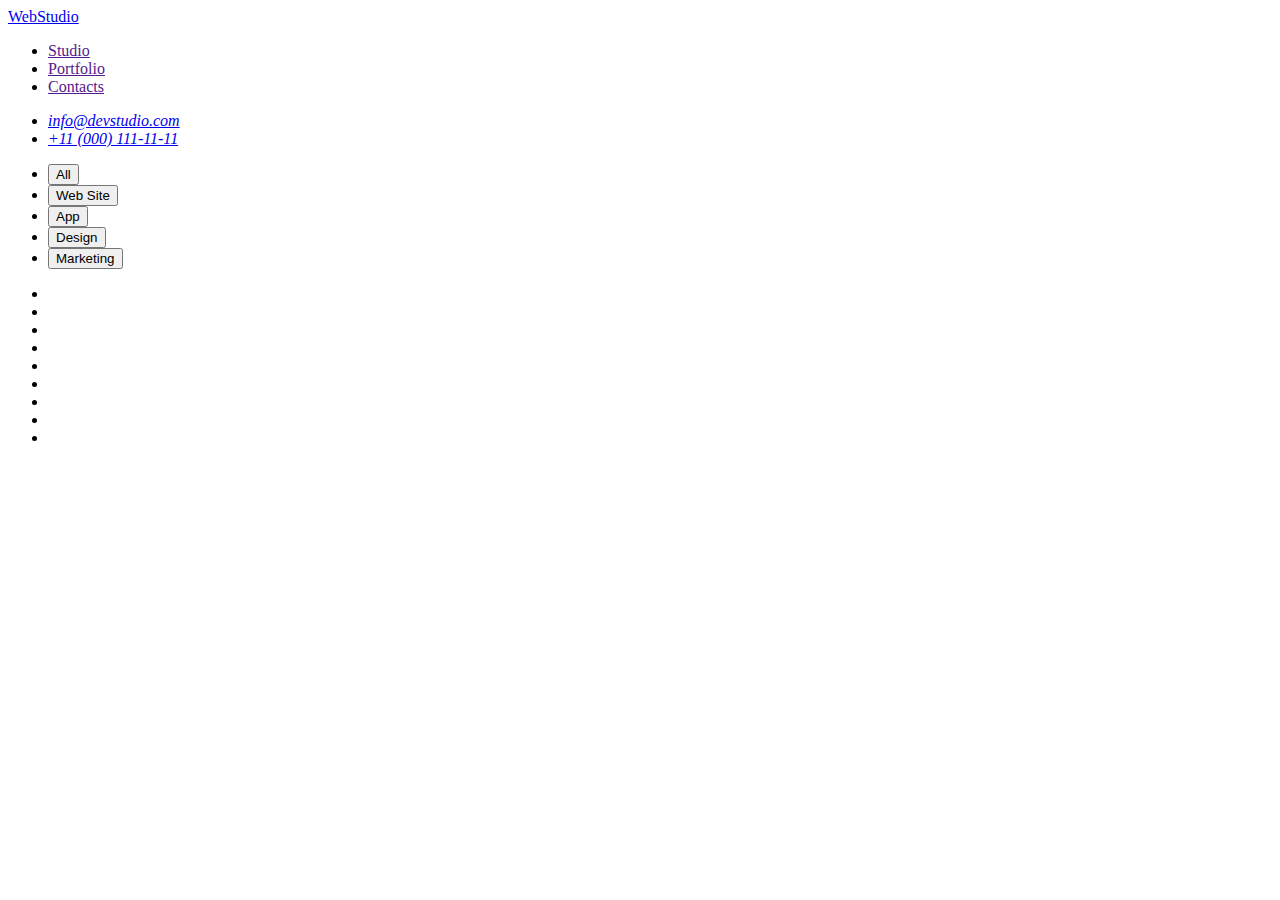
==== portfolio.html @ 3f6cbb90 "Readme changed" ====
<!DOCTYPE html>
<html lang="en">
  <head>
    <meta charset="UTF-8" />
    <meta http-equiv="X-UA-Compatible" content="IE=edge" />
    <meta name="viewport" content="width=device-width, initial-scale=1.0" />
    <title>Portfolio</title>
  </head>
  <body>
    <!--Header section  -->
    <header>
      <nav>
        <a href="./index.html">WebStudio</a>
        <ul>
          <li>
            <a href="">Studio</a>
          </li>
          <li>
            <a href="">Portfolio</a>
          </li>
          <li>
            <a href="">Contacts</a>
          </li>
        </ul>
      </nav>
      <address>
        <ul>
          <li><a href="mailto:info@devstudio.com">info@devstudio.com</a></li>
          <li><a href="tel:+110001111111">+11 (000) 111-11-11</a></li>
        </ul>
      </address>
    </header>
    <!-- main section -->
    <!-- navigation -->
    <nav>
      <ul>
        <li><button type="button">All</button></li>
        <li><button type="button">Web Site</button></li>
        <li><button type="button">App</button></li>
        <li><button type="button">Design</button></li>
        <li><button type="button">Marketing</button></li>
      </ul>
    </nav>
    <!-- portfolio section -->
    <section>
      <ul>
        <li><img src="" alt="" /></li>
        <li><img src="" alt="" /></li>
        <li><img src="" alt="" /></li>
        <li><img src="" alt="" /></li>
        <li><img src="" alt="" /></li>
        <li><img src="" alt="" /></li>
        <li><img src="" alt="" /></li>
        <li><img src="" alt="" /></li>
        <li><img src="" alt="" /></li>
      </ul>
    </section>
  </body>
</html>
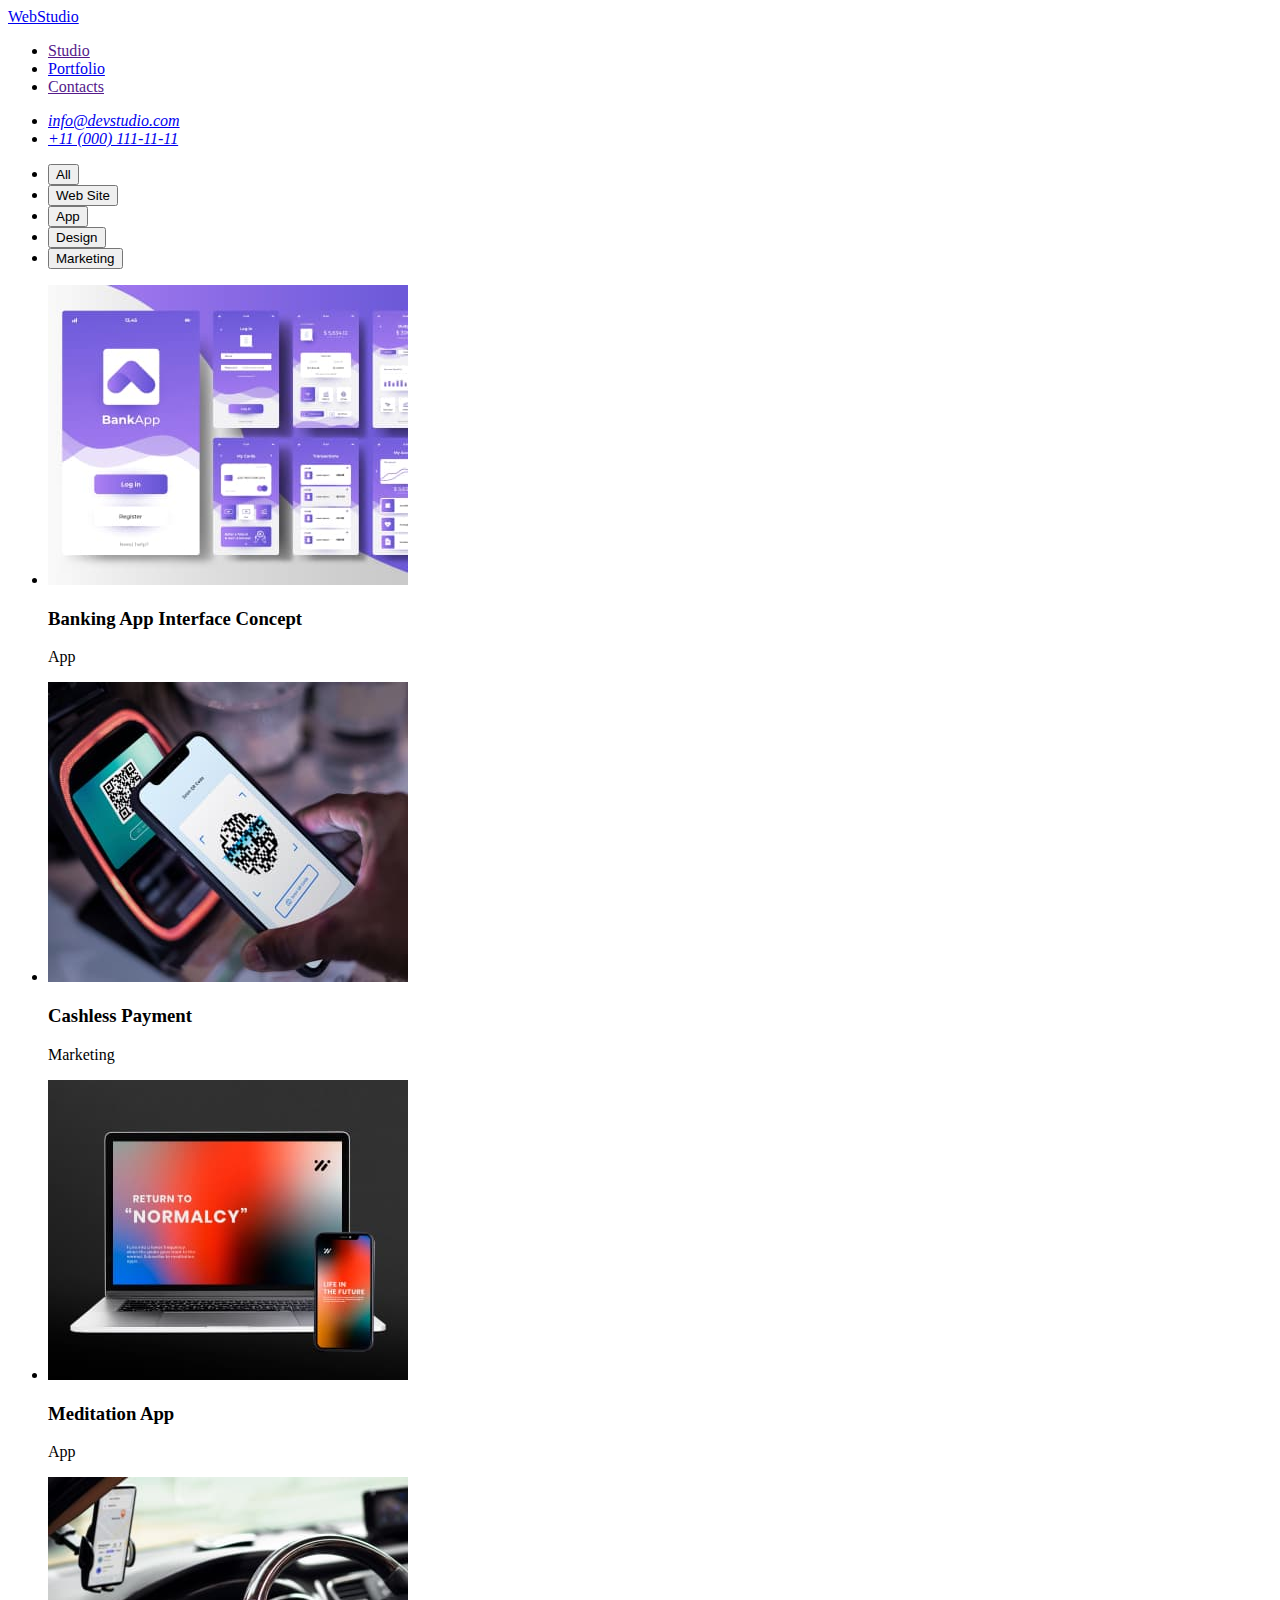
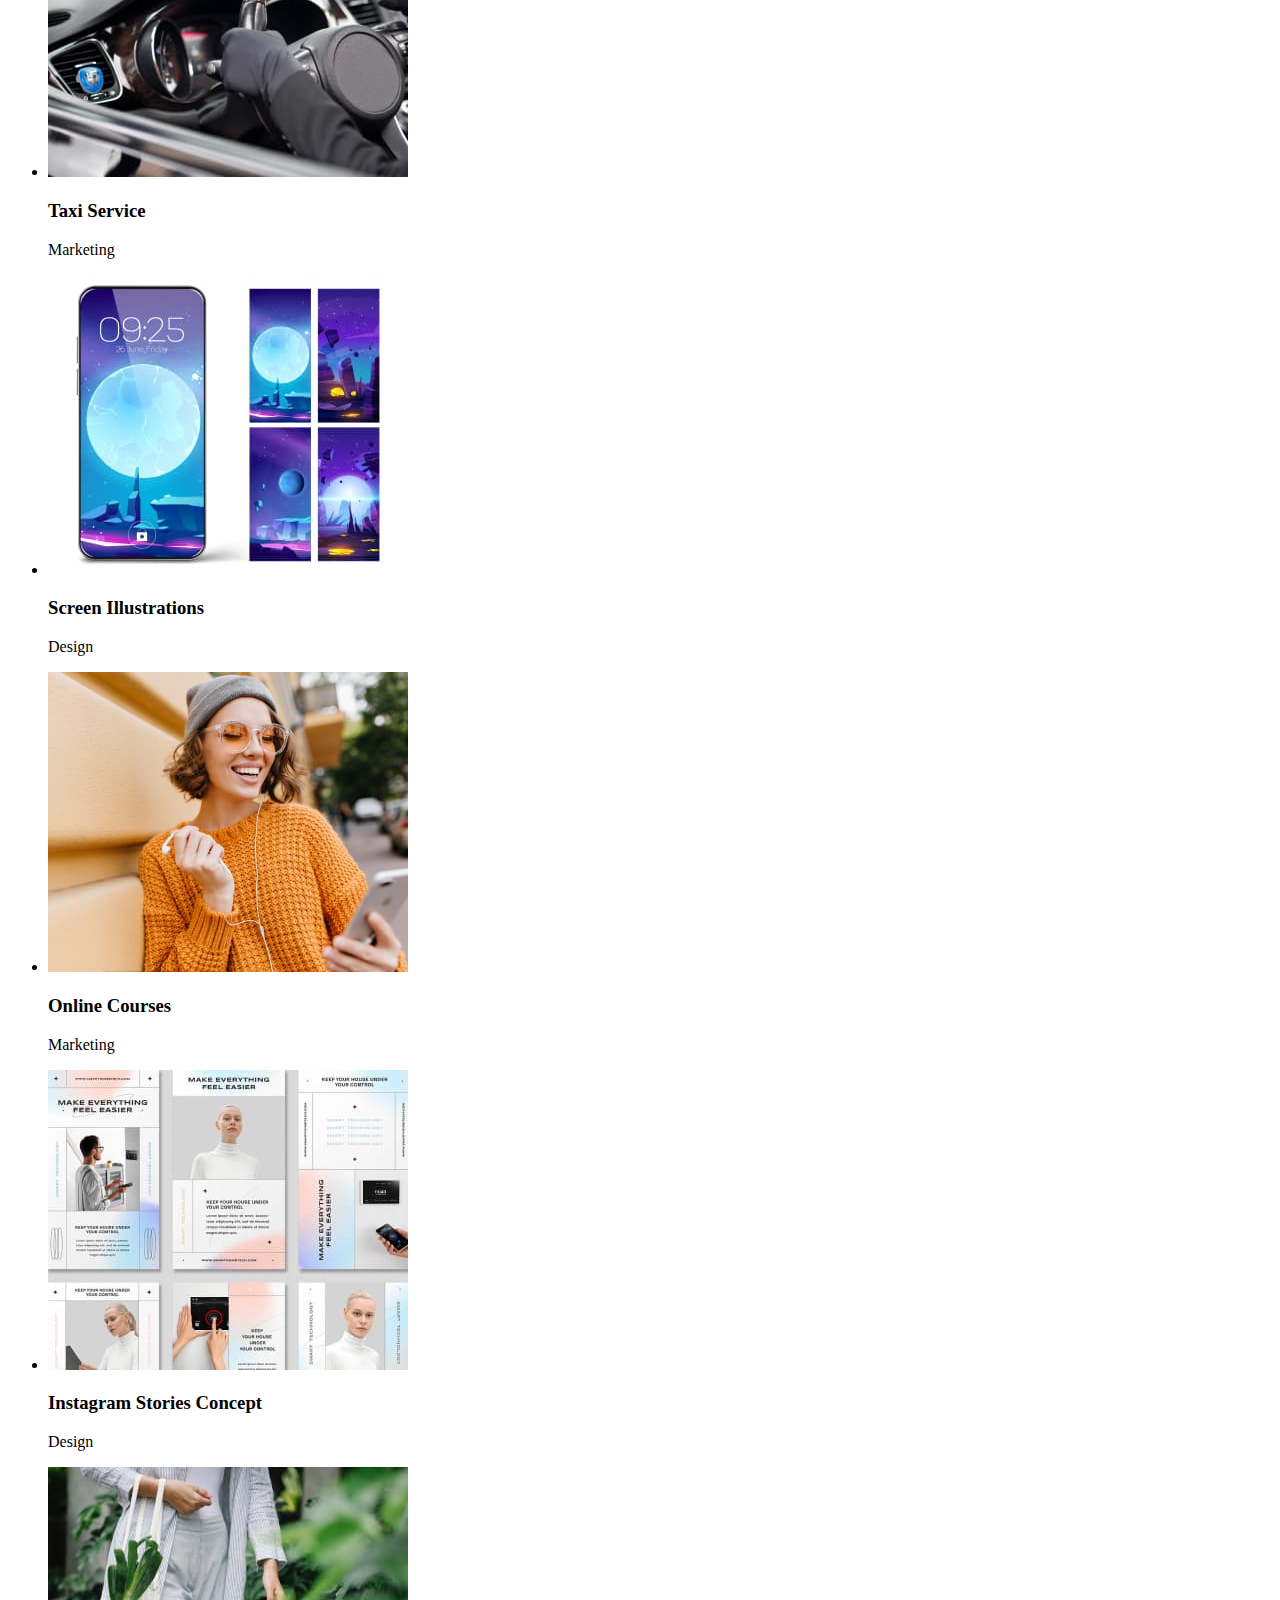
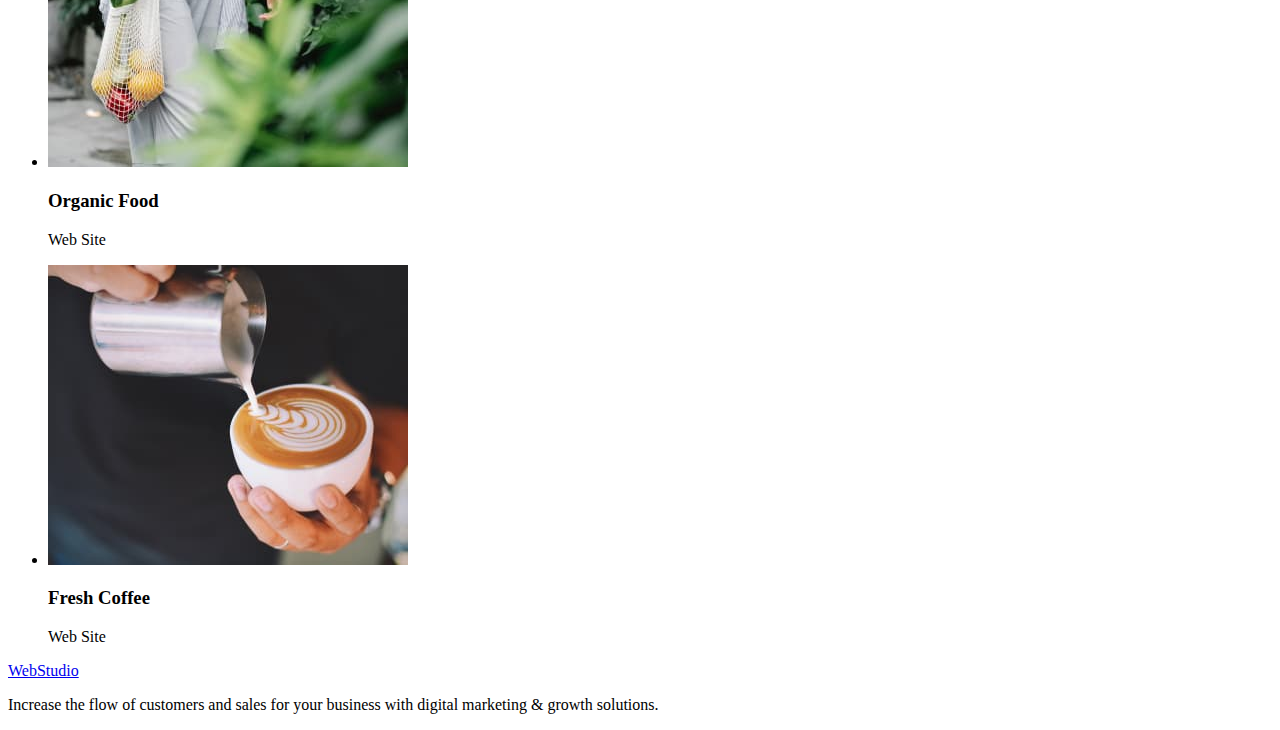
==== commit 8daac446: "images added" ====
--- a/portfolio.html
+++ b/portfolio.html
@@ -16,7 +16,7 @@
             <a href="">Studio</a>
           </li>
           <li>
-            <a href="">Portfolio</a>
+            <a href="./portfolio.html">Portfolio</a>
           </li>
           <li>
             <a href="">Contacts</a>
@@ -31,7 +31,7 @@
       </address>
     </header>
     <!-- main section -->
-    <!-- navigation -->
+    <!-- navigation buttons -->
     <nav>
       <ul>
         <li><button type="button">All</button></li>
@@ -44,16 +44,67 @@
     <!-- portfolio section -->
     <section>
       <ul>
-        <li><img src="" alt="" /></li>
-        <li><img src="" alt="" /></li>
-        <li><img src="" alt="" /></li>
-        <li><img src="" alt="" /></li>
-        <li><img src="" alt="" /></li>
-        <li><img src="" alt="" /></li>
-        <li><img src="" alt="" /></li>
-        <li><img src="" alt="" /></li>
-        <li><img src="" alt="" /></li>
+        <li
+          ><img src="./images/portfolio/banking-app.jpeg" alt="Banking app" /><h3
+            >Banking App Interface Concept</h3
+          >
+          <p>App</p></li
+        >
+        <li
+          ><img src="./images/portfolio/cashless-payment.jpeg" alt="Phone with qr code" /><h3
+            >Cashless Payment</h3
+          >
+          <p>Marketing</p></li
+        >
+        <li
+          ><img src="./images/portfolio/meditationapp.jpeg" alt="Macbook and iphone" /><h3
+            >Meditation App</h3
+          >
+          <p>App</p></li
+        >
+        <li
+          ><img src="./images/portfolio/taxi-service.jpeg" alt="Taxi driver" /><h3>Taxi Service</h3>
+          <p>Marketing</p></li
+        >
+        <li
+          ><img src="./images/portfolio/screen-illustrations.jpeg" alt="Iphone screen" /><h3
+            >Screen Illustrations</h3
+          >
+          <p>Design</p></li
+        >
+        <li
+          ><img src="./images/portfolio/online-courses.jpeg" alt="Smiling girl" /><h3
+            >Online Courses</h3
+          >
+          <p>Marketing</p></li
+        >
+        <li
+          ><img src="./images/portfolio/instagramstories.jpeg" alt="Instagram stories" /><h3
+            >Instagram Stories Concept</h3
+          >
+          <p>Design</p></li
+        >
+        <li
+          ><img src="./images/portfolio/organicfood.jpeg" alt="Woman with organic food" /><h3
+            >Organic Food</h3
+          >
+          <p>Web Site</p></li
+        >
+        <li
+          ><img src="./images/portfolio/fresh-coffee.jpeg" alt="Fresh coffee" /><h3
+            >Fresh Coffee</h3
+          >
+          <p>Web Site</p></li
+        >
       </ul>
     </section>
+    <!-- footer section -->
+    <footer>
+      <a href="./index.html">WebStudio</a>
+      <p>
+        Increase the flow of customers and sales for your business with digital marketing & growth
+        solutions.
+      </p>
+    </footer>
   </body>
 </html>
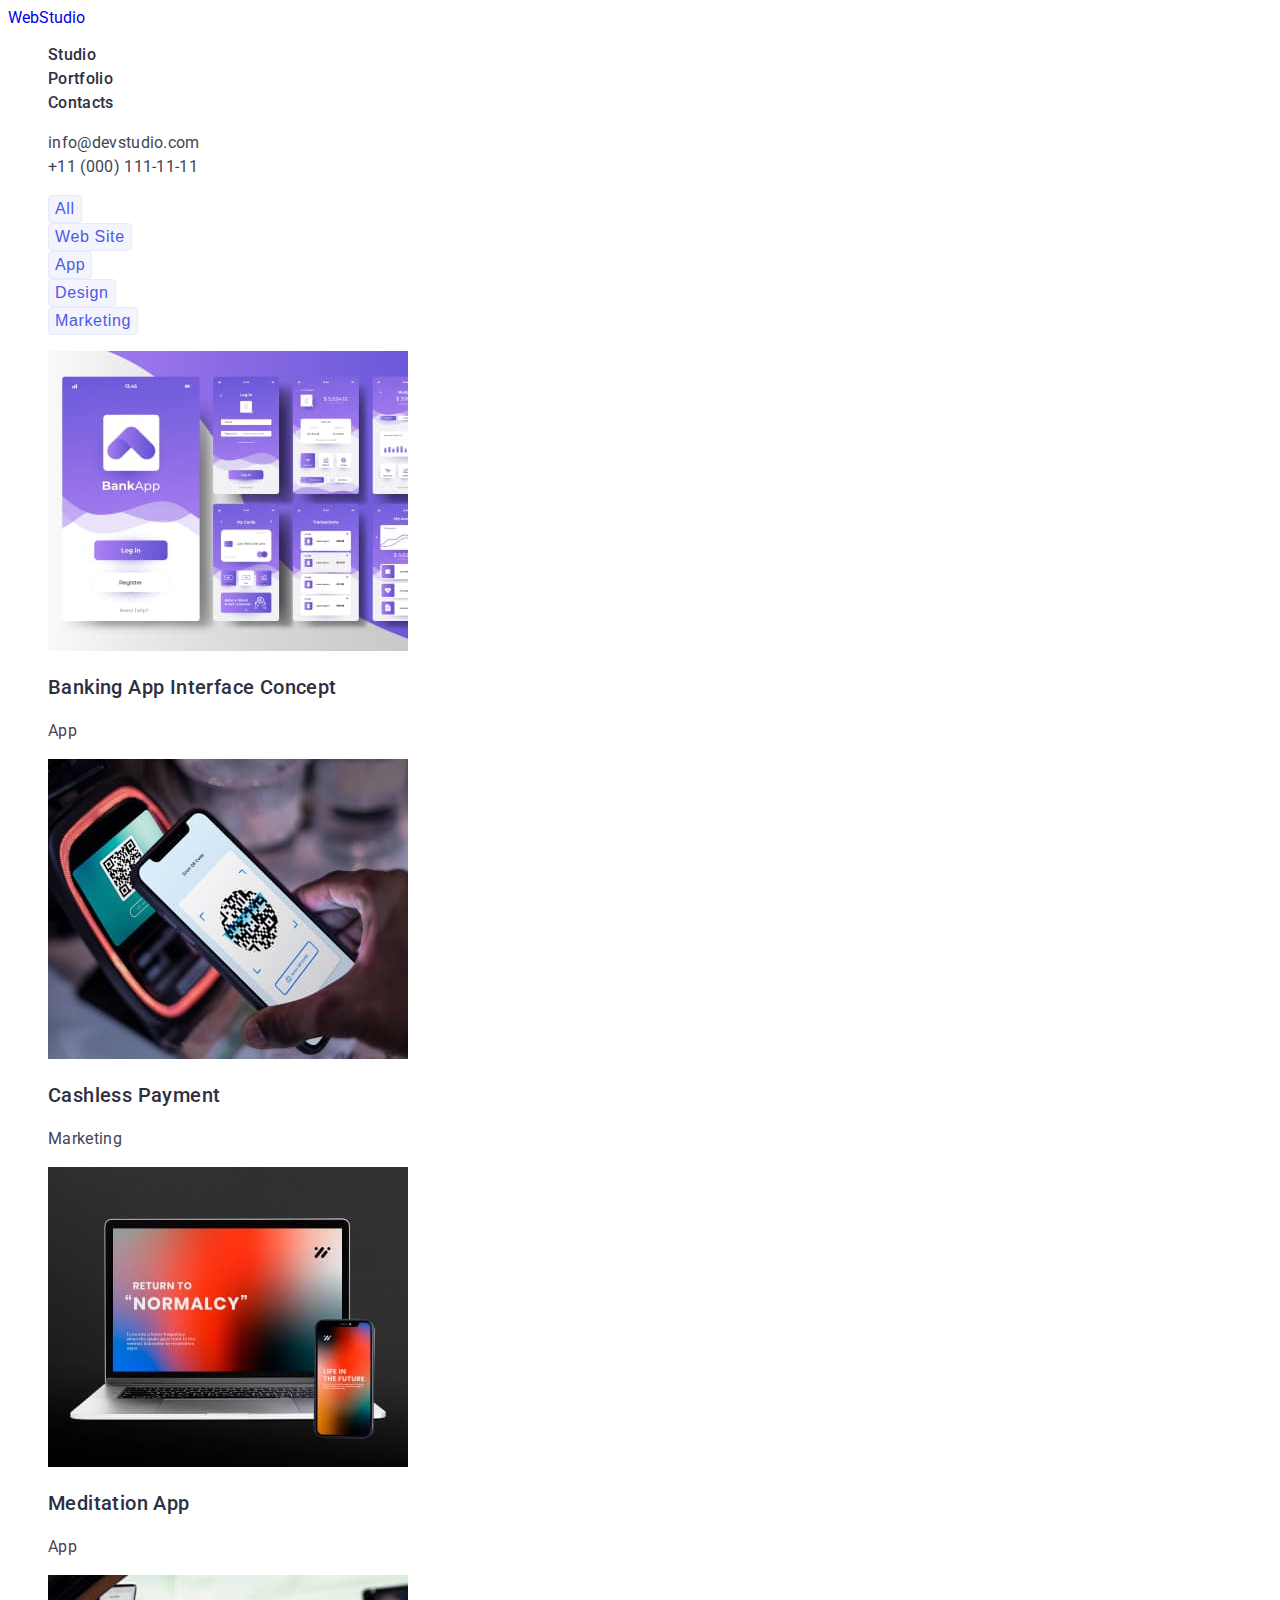
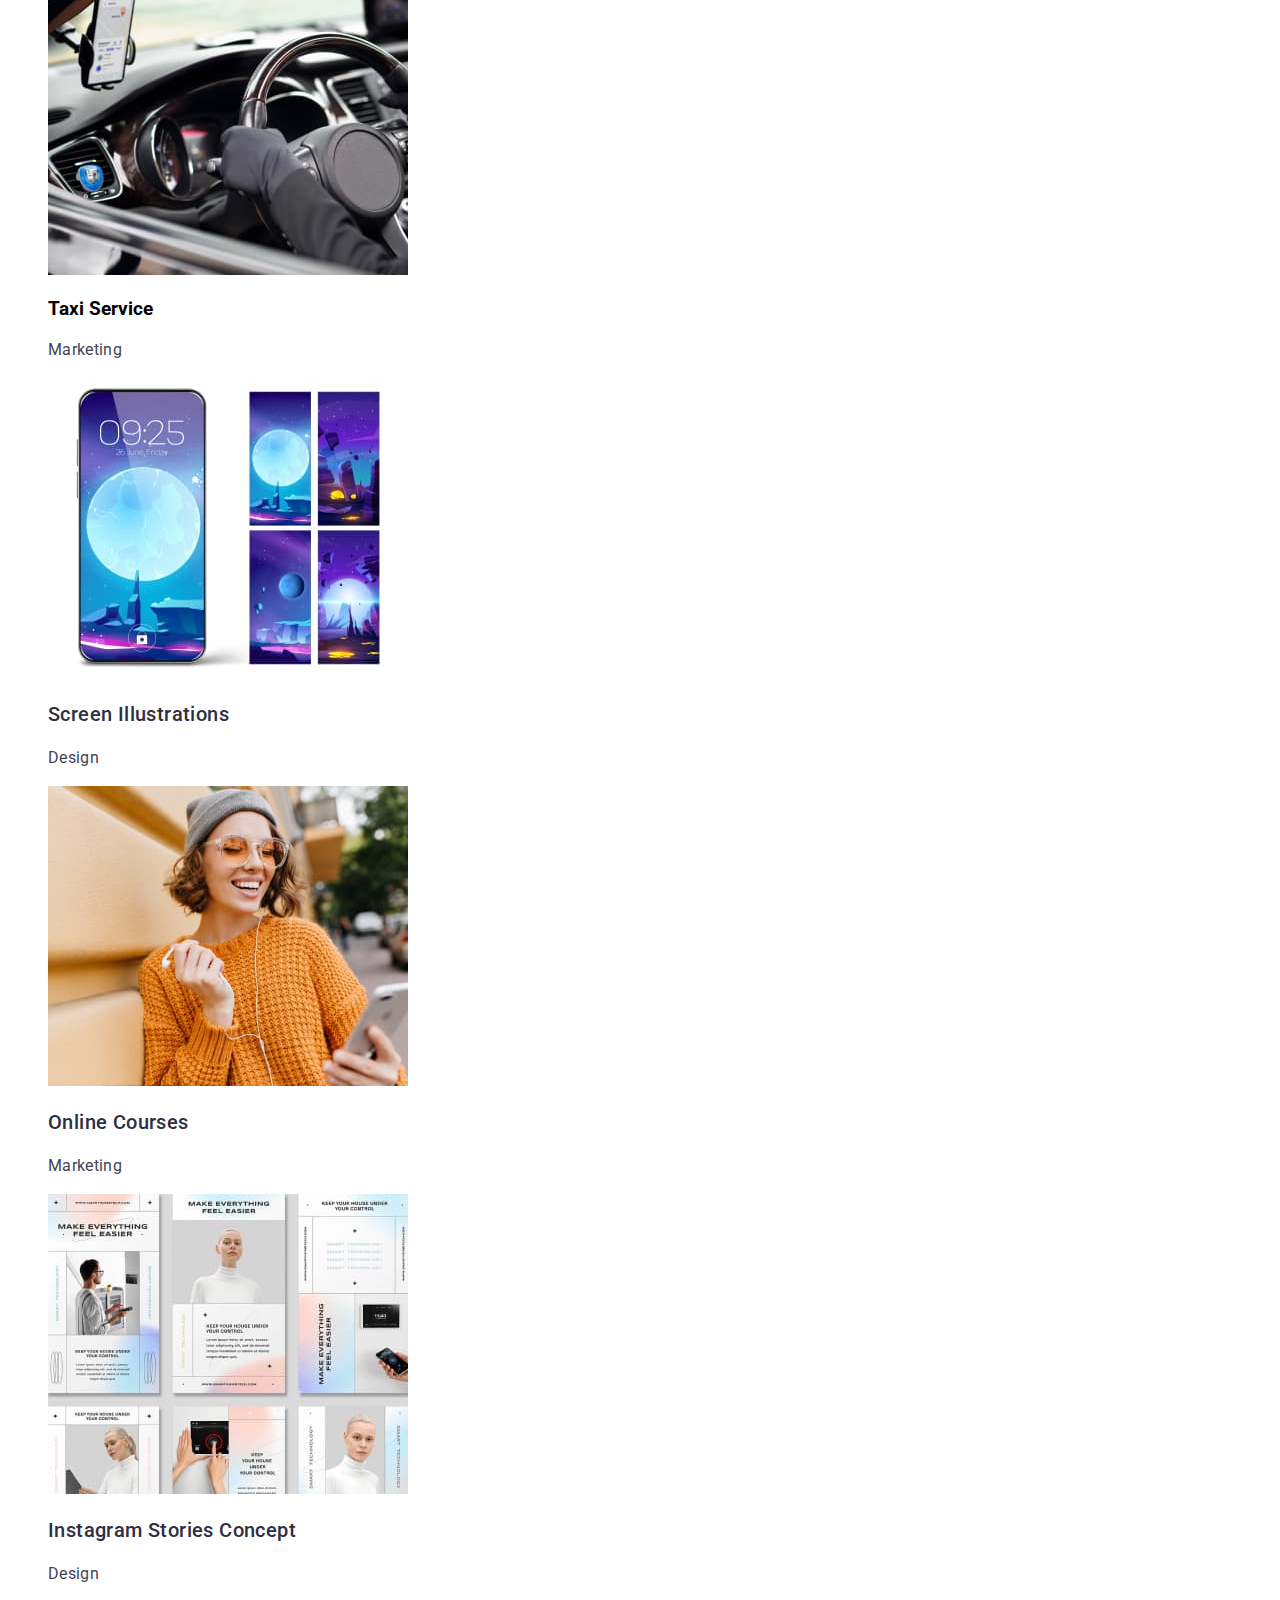
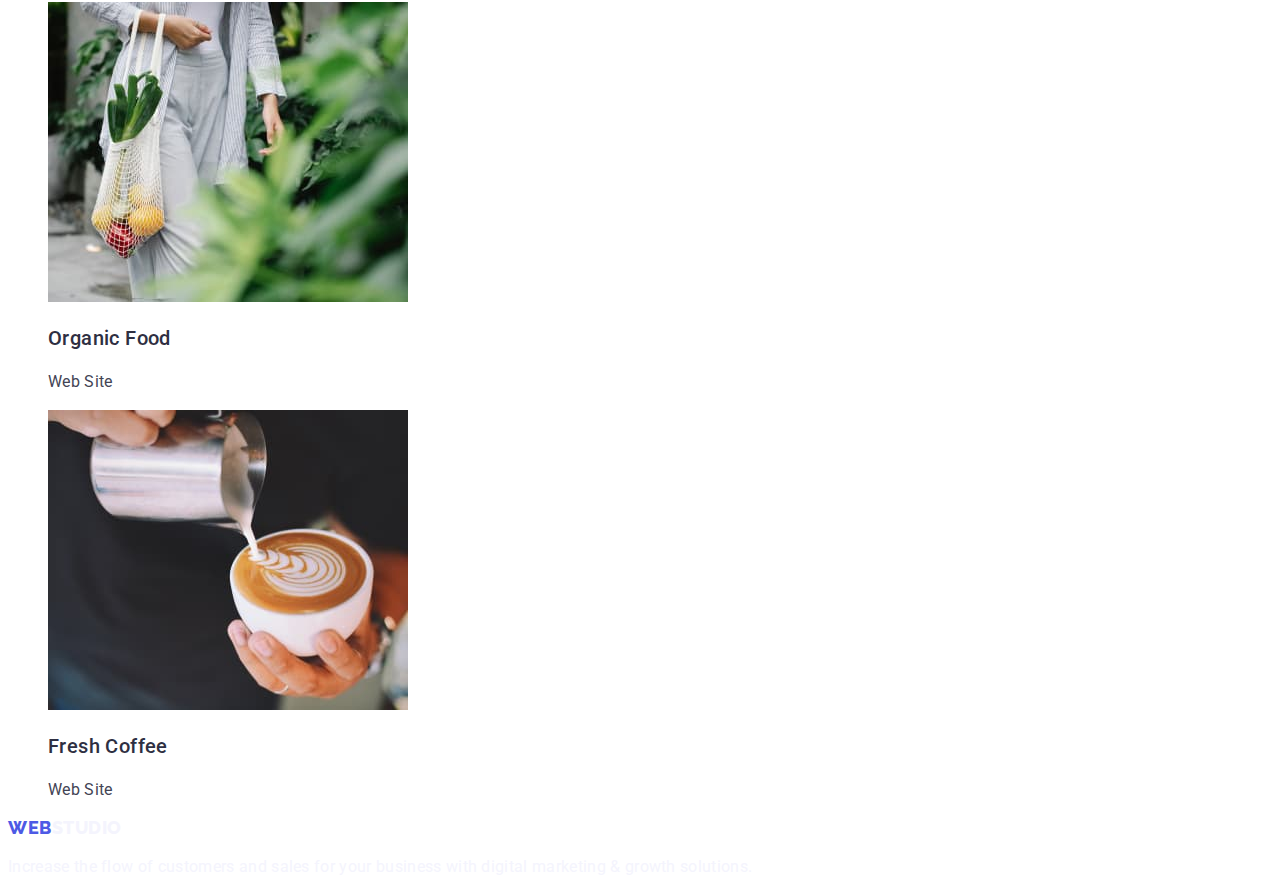
==== commit 00b99e68: "final-first-attempt" ====
--- a/portfolio.html
+++ b/portfolio.html
@@ -5,103 +5,112 @@
     <meta http-equiv="X-UA-Compatible" content="IE=edge" />
     <meta name="viewport" content="width=device-width, initial-scale=1.0" />
     <title>Portfolio</title>
+    <link rel="preconnect" href="https://fonts.googleapis.com" />
+    <link rel="preconnect" href="https://fonts.gstatic.com" crossorigin />
+    <link
+      href="https://fonts.googleapis.com/css2?family=Raleway:wght@800&family=Roboto:wght@400;500;700&display=swap"
+      rel="stylesheet"
+    />
+    <link rel="stylesheet" href="./css/styles.css" />
   </head>
   <body>
     <!--Header section  -->
     <header>
       <nav>
-        <a href="./index.html">WebStudio</a>
-        <ul>
+        <a class="link" href="./index.html">WebStudio</a>
+        <ul class="list">
           <li>
-            <a href="">Studio</a>
+            <a class="link menu-link" href="">Studio</a>
           </li>
           <li>
-            <a href="./portfolio.html">Portfolio</a>
+            <a class="link menu-link" href="./portfolio.html">Portfolio</a>
           </li>
           <li>
-            <a href="">Contacts</a>
+            <a class="link menu-link" href="">Contacts</a>
           </li>
         </ul>
       </nav>
       <address>
-        <ul>
-          <li><a href="mailto:info@devstudio.com">info@devstudio.com</a></li>
-          <li><a href="tel:+110001111111">+11 (000) 111-11-11</a></li>
+        <ul class="list">
+          <li><a class="link contacts" href="mailto:info@devstudio.com">info@devstudio.com</a></li>
+          <li><a class="link contacts" href="tel:+110001111111">+11 (000) 111-11-11</a></li>
         </ul>
       </address>
     </header>
     <!-- main section -->
     <!-- navigation buttons -->
     <nav>
-      <ul>
-        <li><button type="button">All</button></li>
-        <li><button type="button">Web Site</button></li>
-        <li><button type="button">App</button></li>
-        <li><button type="button">Design</button></li>
-        <li><button type="button">Marketing</button></li>
+      <ul class="list">
+        <li><button class="menu-btn" type="button">All</button></li>
+        <li><button class="menu-btn" type="button">Web Site</button></li>
+        <li><button class="menu-btn" type="button">App</button></li>
+        <li><button class="menu-btn" type="button">Design</button></li>
+        <li><button class="menu-btn" type="button">Marketing</button></li>
       </ul>
     </nav>
     <!-- portfolio section -->
     <section>
-      <ul>
+      <ul class="list">
         <li
-          ><img src="./images/portfolio/banking-app.jpeg" alt="Banking app" /><h3
+          ><img src="./images/portfolio/banking-app.jpeg" alt="Banking app" /><h3 class="portfolio-title"
             >Banking App Interface Concept</h3
           >
-          <p>App</p></li
+          <p class="portfolio-text">App</p></li
         >
         <li
-          ><img src="./images/portfolio/cashless-payment.jpeg" alt="Phone with qr code" /><h3
+          ><img src="./images/portfolio/cashless-payment.jpeg" alt="Phone with qr code" /><h3 class="portfolio-title"
             >Cashless Payment</h3
           >
-          <p>Marketing</p></li
+          <p class="portfolio-text">Marketing</p></li
         >
         <li
-          ><img src="./images/portfolio/meditationapp.jpeg" alt="Macbook and iphone" /><h3
+          ><img src="./images/portfolio/meditationapp.jpeg" alt="Macbook and iphone" /><h3 class="portfolio-title"
             >Meditation App</h3
           >
-          <p>App</p></li
+          <p class="portfolio-text">App</p></li
         >
         <li
-          ><img src="./images/portfolio/taxi-service.jpeg" alt="Taxi driver" /><h3>Taxi Service</h3>
-          <p>Marketing</p></li
+          ><img src="./images/portfolio/taxi-service.jpeg" alt="Taxi driver" /><h3>Taxi Service</h3 class="portfolio-title">
+          <p class="portfolio-text">Marketing</p></li
         >
         <li
-          ><img src="./images/portfolio/screen-illustrations.jpeg" alt="Iphone screen" /><h3
+          ><img src="./images/portfolio/screen-illustrations.jpeg" alt="Iphone screen" /><h3 class="portfolio-title"
             >Screen Illustrations</h3
           >
-          <p>Design</p></li
+          <p class="portfolio-text">Design</p></li
         >
         <li
-          ><img src="./images/portfolio/online-courses.jpeg" alt="Smiling girl" /><h3
+          ><img src="./images/portfolio/online-courses.jpeg" alt="Smiling girl" /><h3 class="portfolio-title"
             >Online Courses</h3
           >
-          <p>Marketing</p></li
+          <p class="portfolio-text">Marketing</p></li
         >
         <li
-          ><img src="./images/portfolio/instagramstories.jpeg" alt="Instagram stories" /><h3
+          ><img src="./images/portfolio/instagramstories.jpeg" alt="Instagram stories" /><h3 class="portfolio-title"
             >Instagram Stories Concept</h3
           >
-          <p>Design</p></li
+          <p class="portfolio-text">Design</p></li
         >
         <li
-          ><img src="./images/portfolio/organicfood.jpeg" alt="Woman with organic food" /><h3
+          ><img src="./images/portfolio/organicfood.jpeg" alt="Woman with organic food" /><h3 class="portfolio-title"
             >Organic Food</h3
           >
-          <p>Web Site</p></li
+          <p class="portfolio-text">Web Site</p></li
         >
         <li
-          ><img src="./images/portfolio/fresh-coffee.jpeg" alt="Fresh coffee" /><h3
+          ><img src="./images/portfolio/fresh-coffee.jpeg" alt="Fresh coffee" /><h3 class="portfolio-title"
             >Fresh Coffee</h3
           >
-          <p>Web Site</p></li
+          <p class="portfolio-text">Web Site</p></li
         >
       </ul>
     </section>
     <!-- footer section -->
     <footer>
-      <a href="./index.html">WebStudio</a>
-      <p>
+      <a class="link" href="./index.html"
+        ><span class="footer-logo-web">Web</span><span class="footer-logo-studio">Studio</span></a
+      >
+      <p class="footer-text">
         Increase the flow of customers and sales for your business with digital marketing & growth
         solutions.
       </p>
--- a/css/styles.css
+++ b/css/styles.css
@@ -0,0 +1,265 @@
+/* font-family: 'Raleway', sans-serif;
+font-family: 'Roboto', sans-serif; */
+
+/* Variables */
+:root {
+  --iris: #4d5ae5;
+  --navyblue: #2e2f42;
+}
+
+/* /Variables */
+
+/* Common styles */
+
+body {
+  font-family: 'Roboto', sans-serif;
+}
+
+.link {
+  text-decoration: none;
+}
+
+.list {
+  list-style-type: none;
+}
+
+button {
+  cursor: pointer;
+}
+
+/* /Common styles */
+
+/* Header section */
+.header-logo-web {
+  color: var(--iris);
+  font-family: Raleway;
+  font-size: 18px;
+  font-style: normal;
+  font-weight: 800;
+  line-height: 1.16; /* 116.667% */
+  letter-spacing: 0.54px;
+  text-transform: uppercase;
+}
+
+.header-logo-studio {
+  color: var(--navyblue, #2e2f42);
+  font-family: Raleway;
+  font-size: 18px;
+  font-style: normal;
+  font-weight: 800;
+  line-height: 1.16; /* 116.667% */
+  letter-spacing: 0.54px;
+  text-transform: uppercase;
+}
+
+.menu-link {
+  color: var(--navyblue);
+  font-family: Roboto;
+  font-size: 16px;
+  font-style: normal;
+  font-weight: 500;
+  line-height: 1.5; /* 150% */
+  letter-spacing: 0.32px;
+}
+
+.contacts {
+  color: var(--slate, #434455);
+  font-family: Roboto;
+  font-size: 16px;
+  font-style: normal;
+  font-weight: 400;
+  line-height: 1.5;
+  letter-spacing: 0.32px;
+}
+
+/* /Header section */
+
+/* Hero section */
+
+.main-title {
+  color: var(--white, #fff);
+  text-align: center;
+  font-family: Roboto;
+  font-size: 56px;
+  font-style: normal;
+  font-weight: 700;
+  line-height: 1.07; /* 107.143% */
+  letter-spacing: 1.12px;
+}
+
+.cta-btn {
+  color: var(--white, #fff);
+  font-size: 16px;
+  font-style: normal;
+  font-weight: 500;
+  line-height: 1.5; /* 150% */
+  letter-spacing: 0.64px;
+  border-radius: 4px;
+  background: var(--iris, #4d5ae5);
+  box-shadow: 0px 4px 4px 0px rgba(0, 0, 0, 0.15);
+}
+
+/*== /Hero section==  */
+
+/* Feature section */
+.feature-title {
+  color: var(--navyblue, #2e2f42);
+  font-family: Roboto;
+  font-size: 20px;
+  font-style: normal;
+  font-weight: 500;
+  line-height: 1.2; /* 120% */
+  letter-spacing: 0.4px;
+}
+
+.feature-text {
+  color: var(--slate, #434455);
+  font-family: Roboto;
+  font-size: 16px;
+  font-style: normal;
+  font-weight: 400;
+  line-height: 1.5; /* 150% */
+  letter-spacing: 0.32px;
+}
+/* /Feature section */
+
+/* Gallery section */
+.gallery-title {
+  color: var(--navyblue, #2e2f42);
+  text-align: center;
+  font-family: Roboto;
+  font-size: 36px;
+  font-style: normal;
+  font-weight: 700;
+  line-height: 1.11; /* 111.111% */
+  letter-spacing: 0.72px;
+  text-transform: capitalize;
+}
+
+/* /Gallery section */
+
+/* Team section */
+
+.team-maintitle {
+  color: var(--navyblue, #2e2f42);
+  text-align: center;
+  font-family: Roboto;
+  font-size: 36px;
+  font-style: normal;
+  font-weight: 700;
+  line-height: 1.11; /* 111.111% */
+  letter-spacing: 0.72px;
+  text-transform: capitalize;
+}
+
+.team-title {
+  color: var(--navyblue, #2e2f42);
+  text-align: center;
+  font-size: 20px;
+  font-style: normal;
+  font-weight: 500;
+  line-height: 1.2; /* 120% */
+  letter-spacing: 0.4px;
+}
+
+.team-text {
+  color: var(--slate, #434455);
+  text-align: center;
+  font-size: 16px;
+  font-style: normal;
+  font-weight: 400;
+  line-height: 1.5; /* 150% */
+  letter-spacing: 0.32px;
+}
+
+/* /Team section */
+
+/* Footer section */
+
+.footer-logo-web {
+  color: var(--iris, #4d5ae5);
+  font-family: Raleway;
+  font-size: 18px;
+  font-style: normal;
+  font-weight: 800;
+  line-height: 1.16; /* 116.667% */
+  letter-spacing: 0.54px;
+  text-transform: uppercase;
+}
+
+.footer-logo-studio {
+  color: var(--cloud, #f4f4fd);
+  font-family: Raleway;
+  font-size: 18px;
+  font-style: normal;
+  font-weight: 800;
+  line-height: 1.16; /* 116.667% */
+  letter-spacing: 0.54px;
+  text-transform: uppercase;
+}
+
+.footer-text {
+  color: var(--cloud, #f4f4fd);
+  font-size: 16px;
+  font-style: normal;
+  font-weight: 400;
+  line-height: 1.5; /* 150% */
+  letter-spacing: 0.32px;
+}
+
+/* /Footer section */
+
+/*======== Portfolio page ===== */
+
+/* main section */
+
+.menu-btn {
+  color: var(--iris, #4d5ae5);
+  text-align: center;
+  font-size: 16px;
+  font-style: normal;
+  font-weight: 500;
+  line-height: 1.5; /* 150% */
+  letter-spacing: 0.64px;
+  border-radius: 4px;
+  border: 1px solid var(--cornflower, #e7e9fc);
+  background: var(--cloud, #f4f4fd);
+}
+
+.menu-btn:active {
+  color: var(--white, #fff);
+  text-align: center;
+  font-size: 16px;
+  font-style: normal;
+  font-weight: 500;
+  line-height: 1.5; /* 150% */
+  letter-spacing: 0.64px;
+  border-radius: 4px;
+  background: var(--ocean, #404bbf);
+  box-shadow: 0px 2px 2px 0px rgba(0, 0, 0, 0.12), 0px 2px 1px 0px rgba(0, 0, 0, 0.08),
+    0px 3px 1px 0px rgba(0, 0, 0, 0.1);
+}
+
+/* Portfolio section */
+.portfolio-title {
+  color: var(--navyblue, #2e2f42);
+  font-size: 20px;
+  font-style: normal;
+  font-weight: 500;
+  line-height: 1.2; /* 120% */
+  letter-spacing: 0.4px;
+}
+
+.portfolio-text {
+  color: var(--slate, #434455);
+  font-size: 16px;
+  font-style: normal;
+  font-weight: 400;
+  line-height: 1.5; /* 150% */
+  letter-spacing: 0.32px;
+}
+
+/* /Portfolio section */
+/* /main section */
+
+/*======== /Portfolio page ===== */
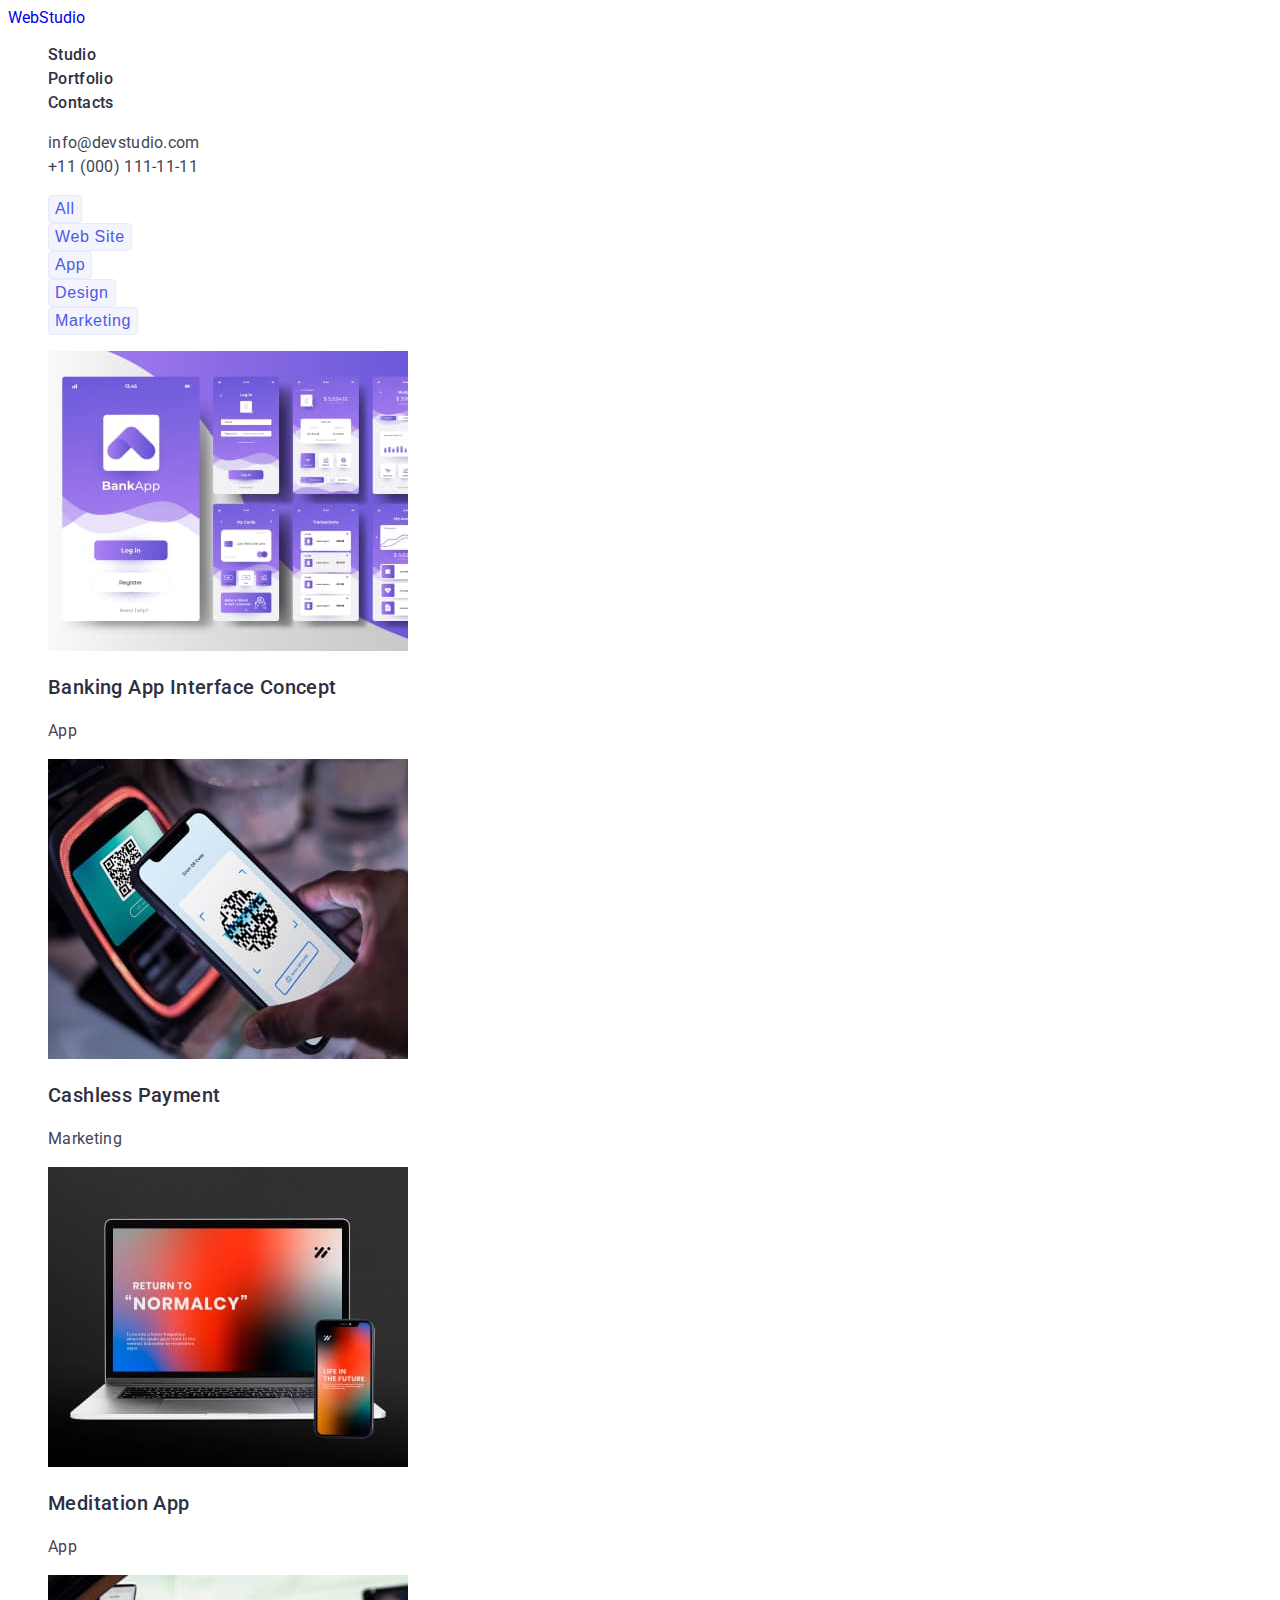
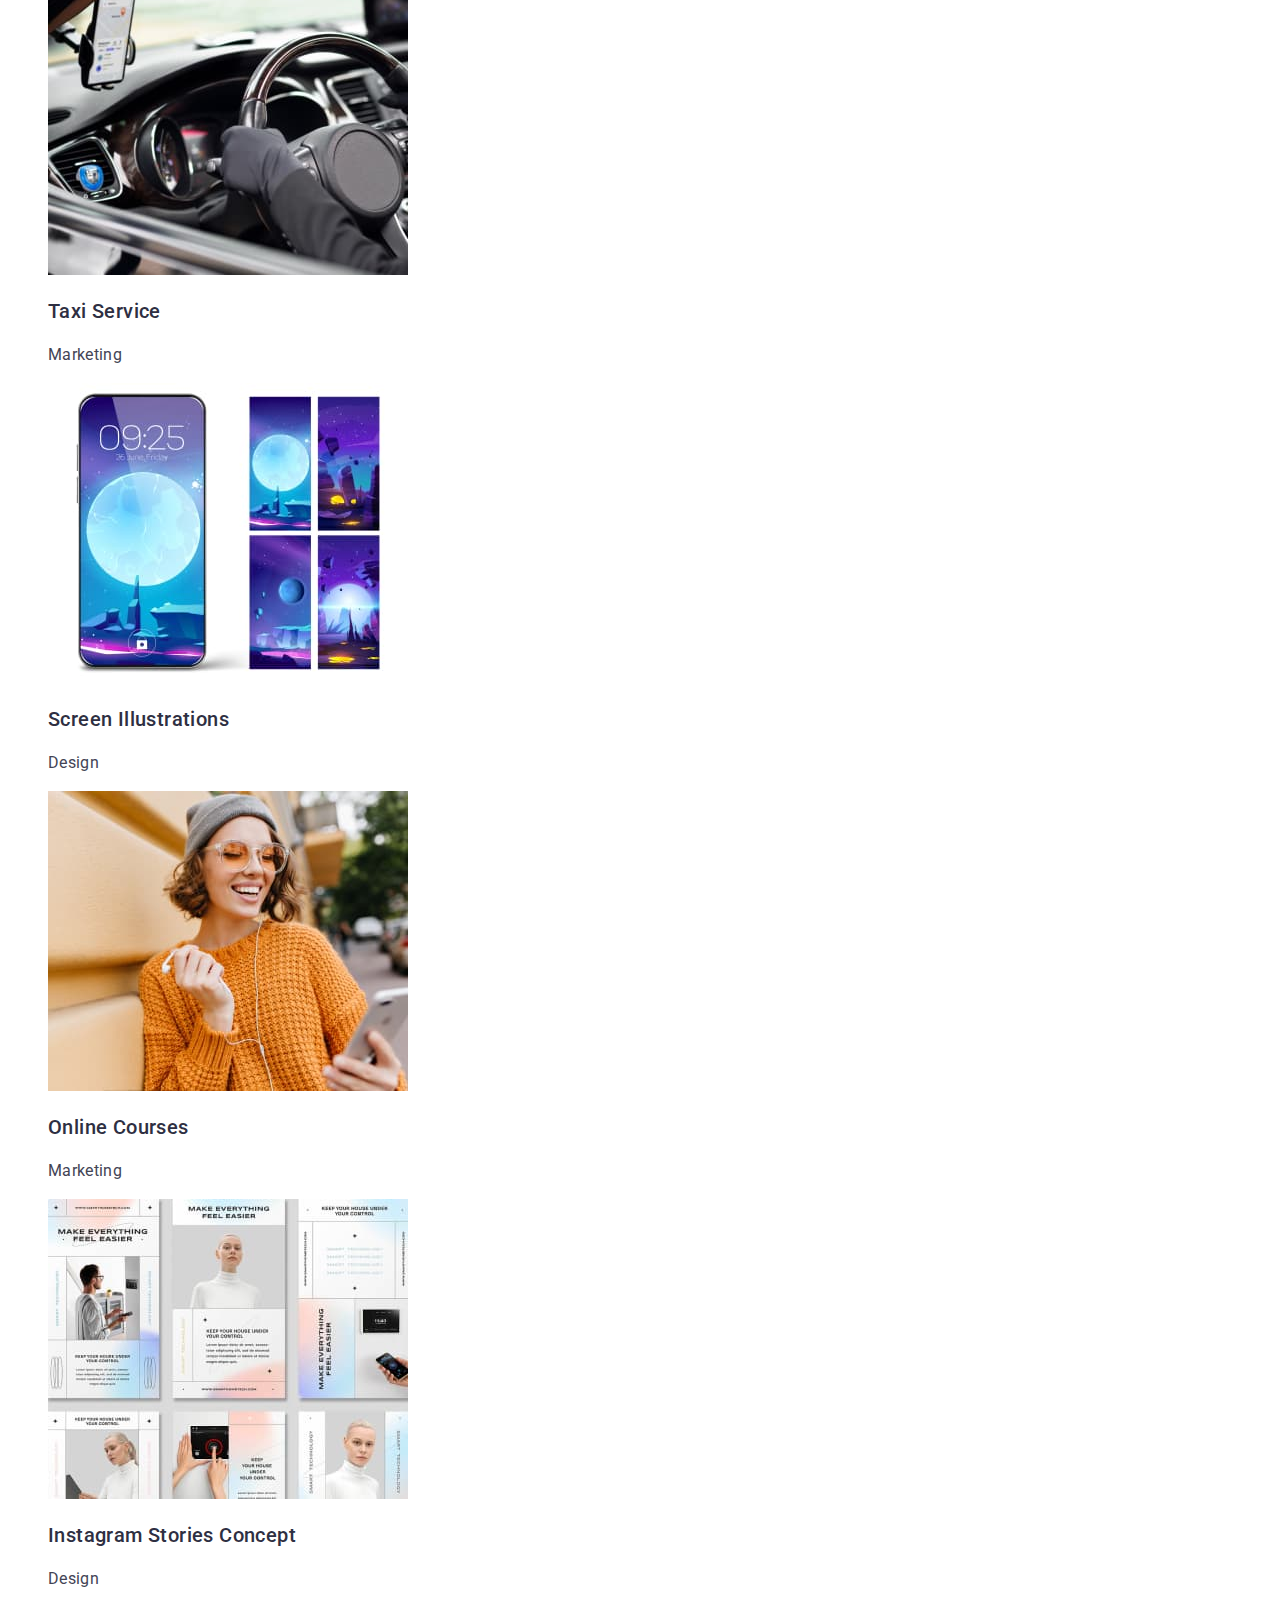
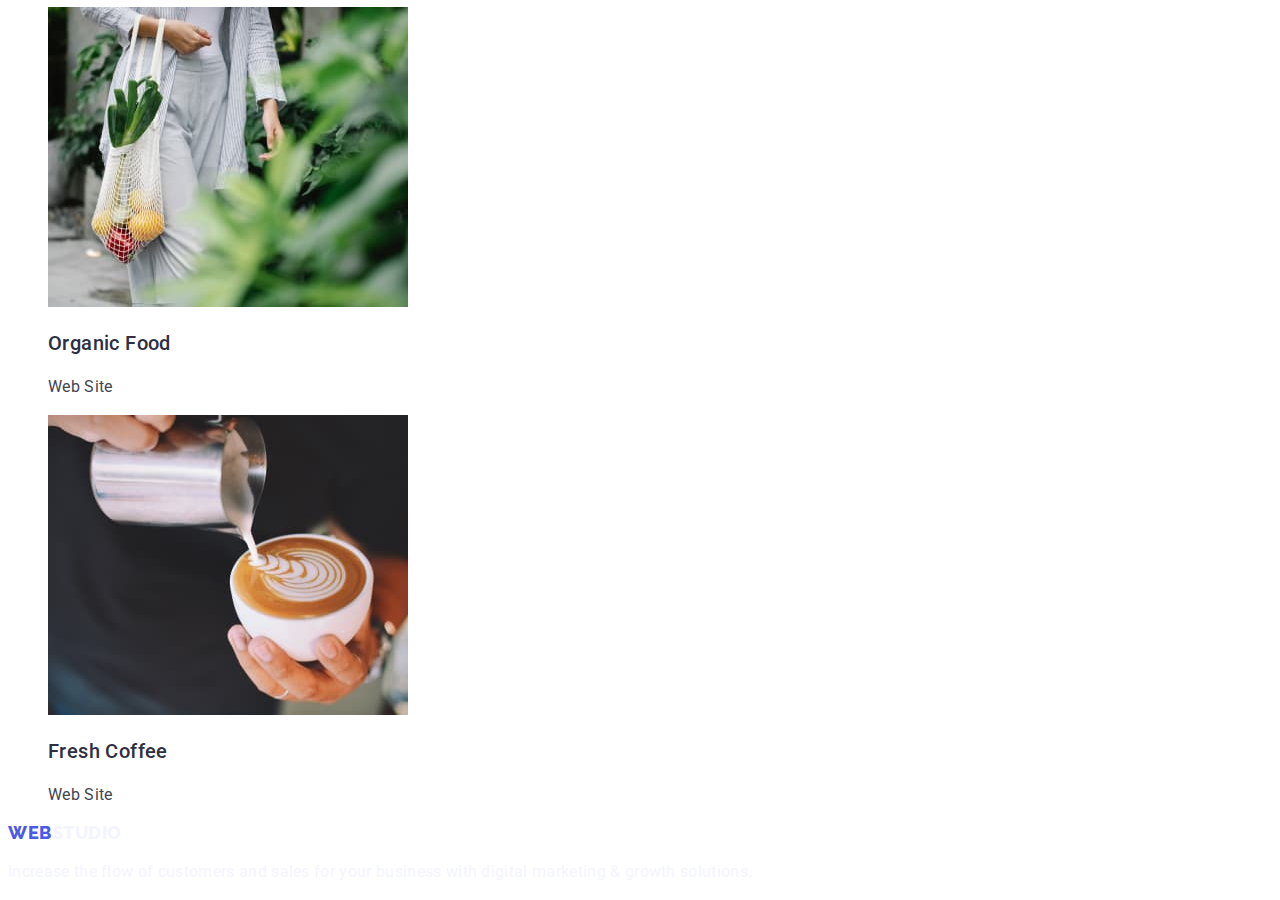
==== commit dc2ebe3a: "after validation" ====
--- a/portfolio.html
+++ b/portfolio.html
@@ -52,53 +52,64 @@
     <section>
       <ul class="list">
         <li
-          ><img src="./images/portfolio/banking-app.jpeg" alt="Banking app" /><h3 class="portfolio-title"
+          ><img src="./images/portfolio/banking-app.jpeg" alt="Banking app" /><h3
+            class="portfolio-title"
             >Banking App Interface Concept</h3
           >
           <p class="portfolio-text">App</p></li
         >
         <li
-          ><img src="./images/portfolio/cashless-payment.jpeg" alt="Phone with qr code" /><h3 class="portfolio-title"
+          ><img src="./images/portfolio/cashless-payment.jpeg" alt="Phone with qr code" /><h3
+            class="portfolio-title"
             >Cashless Payment</h3
           >
           <p class="portfolio-text">Marketing</p></li
         >
         <li
-          ><img src="./images/portfolio/meditationapp.jpeg" alt="Macbook and iphone" /><h3 class="portfolio-title"
+          ><img src="./images/portfolio/meditationapp.jpeg" alt="Macbook and iphone" /><h3
+            class="portfolio-title"
             >Meditation App</h3
           >
           <p class="portfolio-text">App</p></li
         >
         <li
-          ><img src="./images/portfolio/taxi-service.jpeg" alt="Taxi driver" /><h3>Taxi Service</h3 class="portfolio-title">
+          ><img src="./images/portfolio/taxi-service.jpeg" alt="Taxi driver" /><h3
+            class="portfolio-title"
+            >Taxi Service</h3
+          >
           <p class="portfolio-text">Marketing</p></li
         >
         <li
-          ><img src="./images/portfolio/screen-illustrations.jpeg" alt="Iphone screen" /><h3 class="portfolio-title"
+          ><img src="./images/portfolio/screen-illustrations.jpeg" alt="Iphone screen" /><h3
+            class="portfolio-title"
             >Screen Illustrations</h3
           >
           <p class="portfolio-text">Design</p></li
         >
         <li
-          ><img src="./images/portfolio/online-courses.jpeg" alt="Smiling girl" /><h3 class="portfolio-title"
+          ><img src="./images/portfolio/online-courses.jpeg" alt="Smiling girl" /><h3
+            class="portfolio-title"
             >Online Courses</h3
           >
           <p class="portfolio-text">Marketing</p></li
         >
         <li
-          ><img src="./images/portfolio/instagramstories.jpeg" alt="Instagram stories" /><h3 class="portfolio-title"
+          ><img src="./images/portfolio/instagramstories.jpeg" alt="Instagram stories" /><h3
+            class="portfolio-title"
             >Instagram Stories Concept</h3
           >
           <p class="portfolio-text">Design</p></li
         >
         <li
-          ><img src="./images/portfolio/organicfood.jpeg" alt="Woman with organic food" /><h3 class="portfolio-title"
+          ><img src="./images/portfolio/organicfood.jpeg" alt="Woman with organic food" /><h3
+            class="portfolio-title"
             >Organic Food</h3
           >
           <p class="portfolio-text">Web Site</p></li
         >
         <li
-          ><img src="./images/portfolio/fresh-coffee.jpeg" alt="Fresh coffee" /><h3 class="portfolio-title"
+          ><img src="./images/portfolio/fresh-coffee.jpeg" alt="Fresh coffee" /><h3
+            class="portfolio-title"
             >Fresh Coffee</h3
           >
           <p class="portfolio-text">Web Site</p></li
--- a/css/styles.css
+++ b/css/styles.css
@@ -1,6 +1,3 @@
-/* font-family: 'Raleway', sans-serif;
-font-family: 'Roboto', sans-serif; */
-
 /* Variables */
 :root {
   --iris: #4d5ae5;
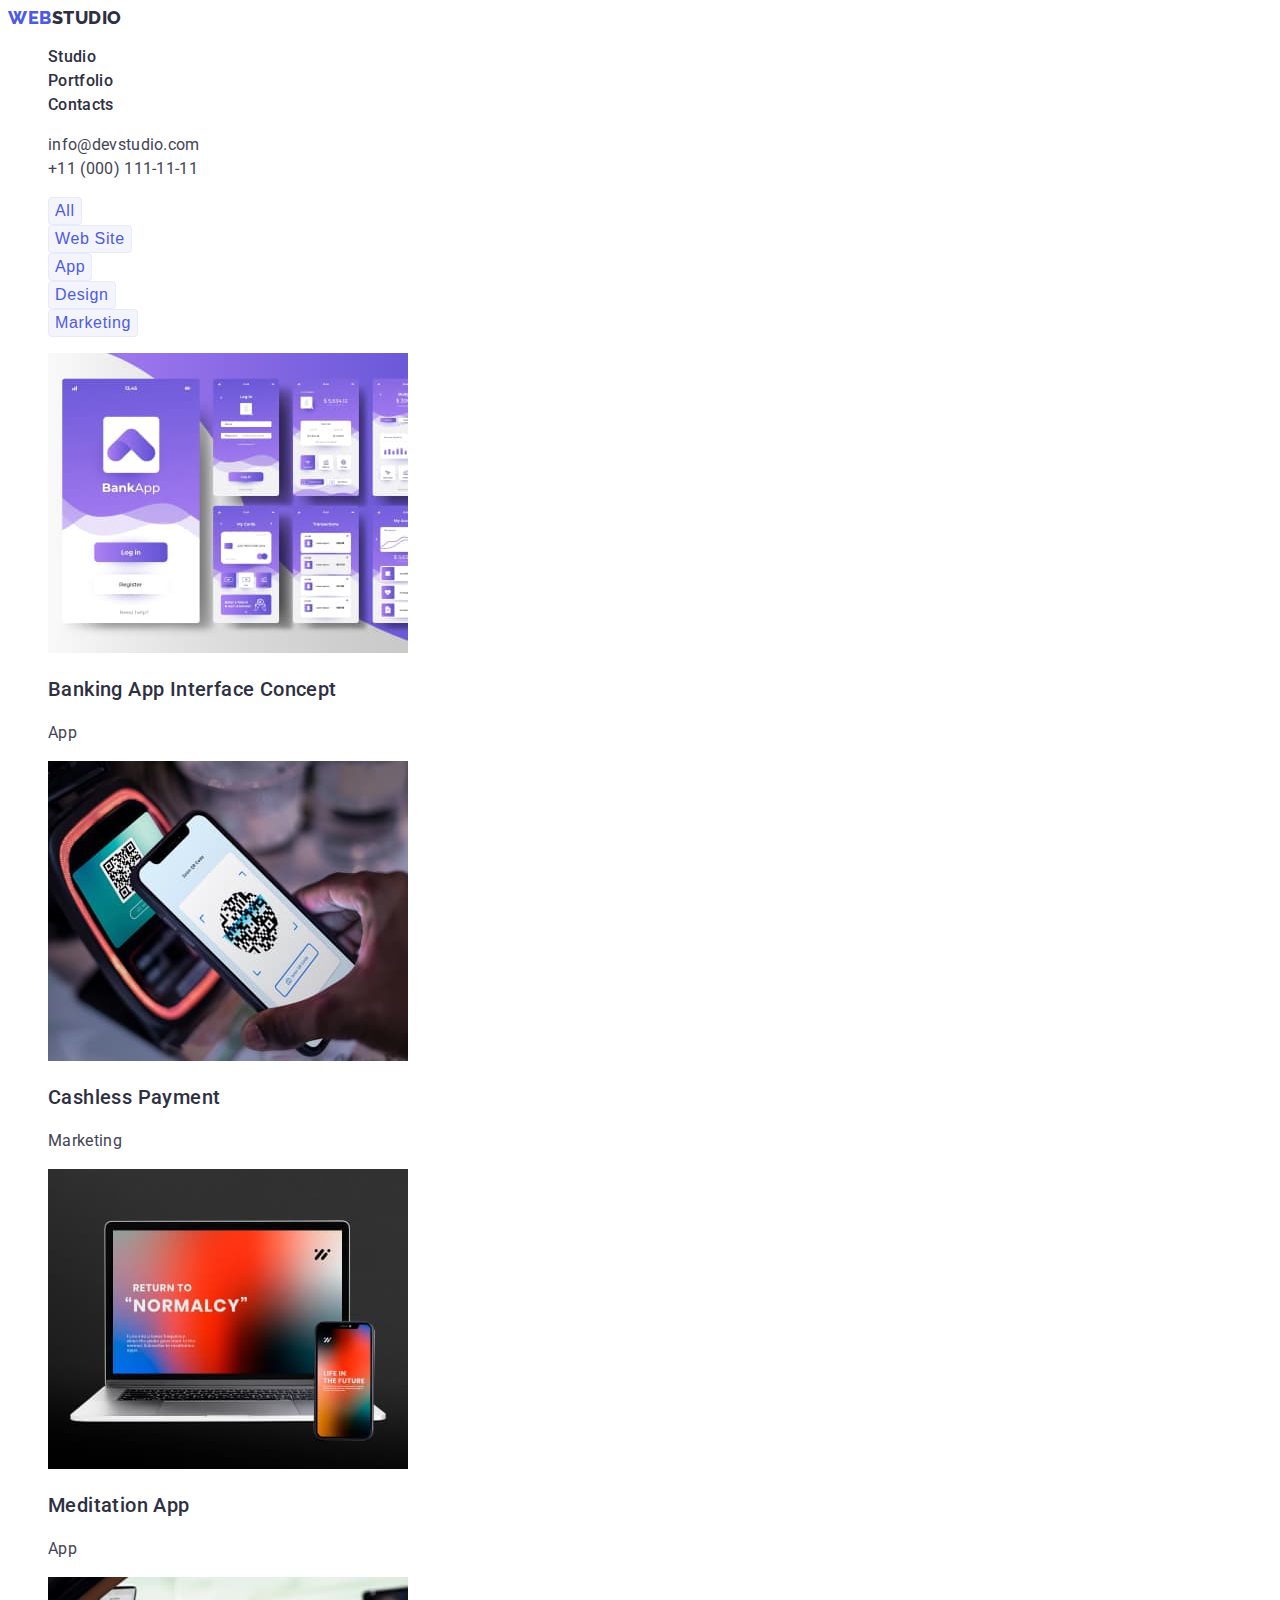
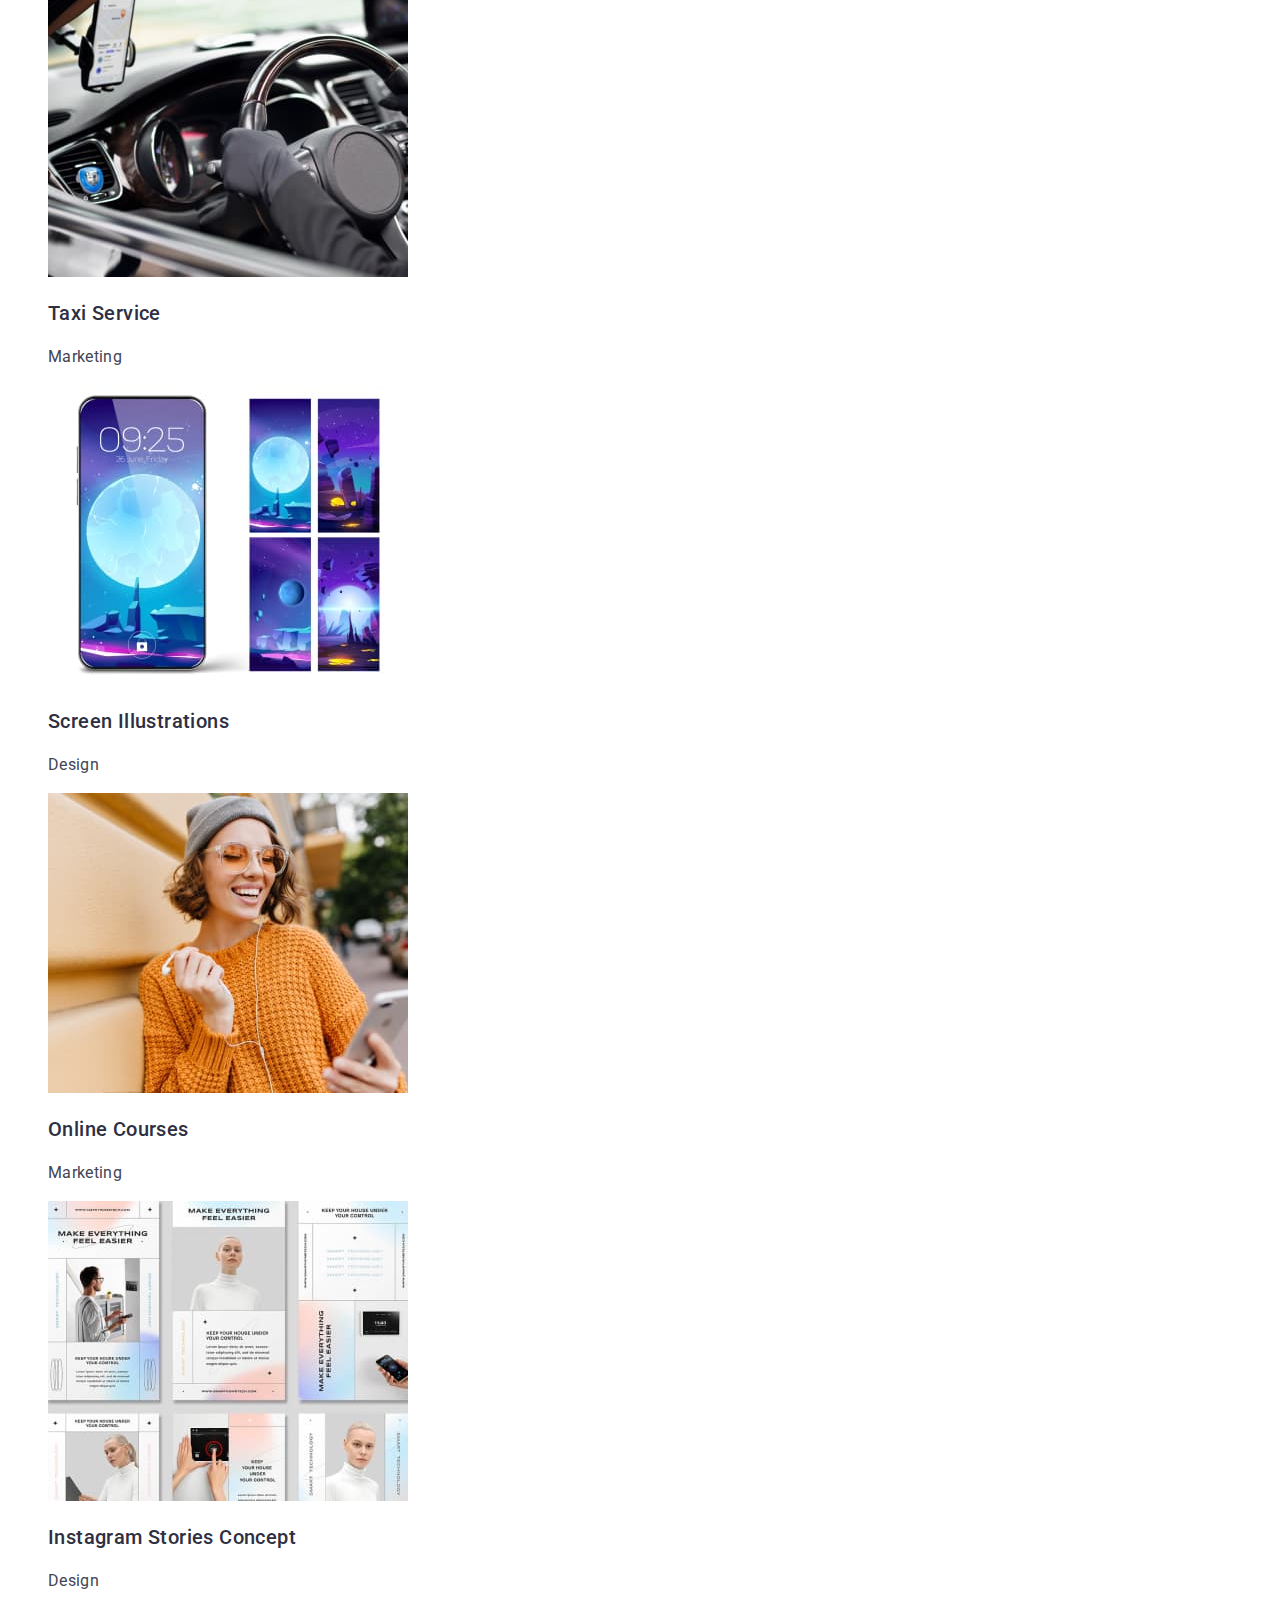
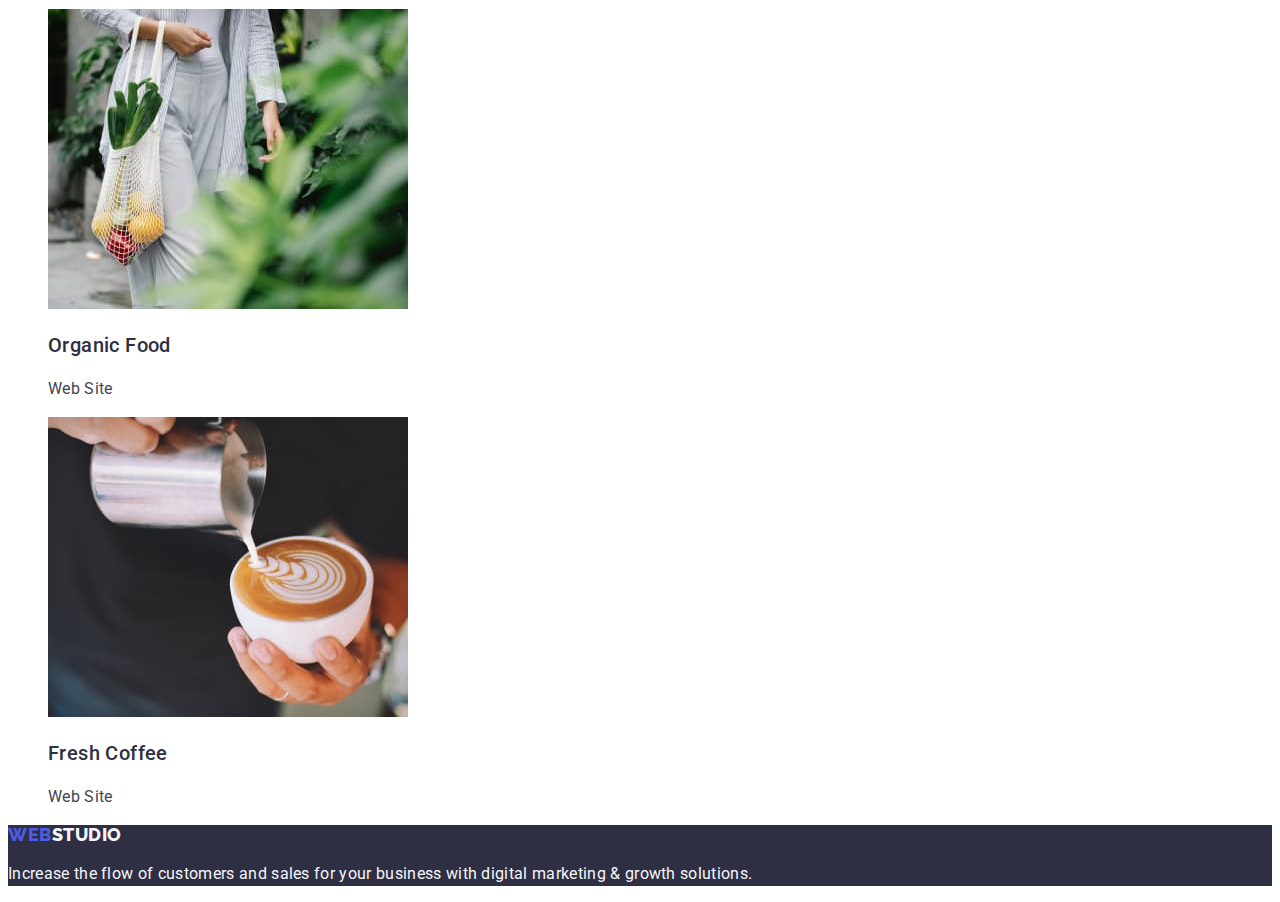
==== commit 9a445de4: "second try" ====
--- a/portfolio.html
+++ b/portfolio.html
@@ -17,10 +17,12 @@
     <!--Header section  -->
     <header>
       <nav>
-        <a class="link" href="./index.html">WebStudio</a>
+        <a class="link header-logo" href="./index.html"
+          >Web<span class="header-logo-color">Studio</span></a
+        >
         <ul class="list">
           <li>
-            <a class="link menu-link" href="">Studio</a>
+            <a class="link menu-link menu-link-item" href="./index.html">Studio</a>
           </li>
           <li>
             <a class="link menu-link" href="./portfolio.html">Portfolio</a>
@@ -30,96 +32,99 @@
           </li>
         </ul>
       </nav>
-      <address>
+      <address class="adress">
         <ul class="list">
           <li><a class="link contacts" href="mailto:info@devstudio.com">info@devstudio.com</a></li>
           <li><a class="link contacts" href="tel:+110001111111">+11 (000) 111-11-11</a></li>
         </ul>
       </address>
     </header>
-    <!-- main section -->
-    <!-- navigation buttons -->
-    <nav>
-      <ul class="list">
-        <li><button class="menu-btn" type="button">All</button></li>
-        <li><button class="menu-btn" type="button">Web Site</button></li>
-        <li><button class="menu-btn" type="button">App</button></li>
-        <li><button class="menu-btn" type="button">Design</button></li>
-        <li><button class="menu-btn" type="button">Marketing</button></li>
-      </ul>
-    </nav>
-    <!-- portfolio section -->
-    <section>
-      <ul class="list">
-        <li
-          ><img src="./images/portfolio/banking-app.jpeg" alt="Banking app" /><h3
-            class="portfolio-title"
-            >Banking App Interface Concept</h3
+    <main>
+      <!-- main section -->
+      <!-- navigation buttons -->
+      <nav>
+        <ul class="list">
+          <li><button class="menu-btn" type="button">All</button></li>
+          <li><button class="menu-btn" type="button">Web Site</button></li>
+          <li><button class="menu-btn" type="button">App</button></li>
+          <li><button class="menu-btn" type="button">Design</button></li>
+          <li><button class="menu-btn" type="button">Marketing</button></li>
+        </ul>
+      </nav>
+
+      <!-- portfolio section -->
+      <section>
+        <ul class="list">
+          <li
+            ><img src="./images/portfolio/banking-app.jpeg" alt="Banking app" /><h3
+              class="portfolio-title"
+              >Banking App Interface Concept</h3
+            >
+            <p class="portfolio-text">App</p></li
           >
-          <p class="portfolio-text">App</p></li
-        >
-        <li
-          ><img src="./images/portfolio/cashless-payment.jpeg" alt="Phone with qr code" /><h3
-            class="portfolio-title"
-            >Cashless Payment</h3
+          <li
+            ><img src="./images/portfolio/cashless-payment.jpeg" alt="Phone with qr code" /><h3
+              class="portfolio-title"
+              >Cashless Payment</h3
+            >
+            <p class="portfolio-text">Marketing</p></li
           >
-          <p class="portfolio-text">Marketing</p></li
-        >
-        <li
-          ><img src="./images/portfolio/meditationapp.jpeg" alt="Macbook and iphone" /><h3
-            class="portfolio-title"
-            >Meditation App</h3
+          <li
+            ><img src="./images/portfolio/meditationapp.jpeg" alt="Macbook and iphone" /><h3
+              class="portfolio-title"
+              >Meditation App</h3
+            >
+            <p class="portfolio-text">App</p></li
           >
-          <p class="portfolio-text">App</p></li
-        >
-        <li
-          ><img src="./images/portfolio/taxi-service.jpeg" alt="Taxi driver" /><h3
-            class="portfolio-title"
-            >Taxi Service</h3
+          <li
+            ><img src="./images/portfolio/taxi-service.jpeg" alt="Taxi driver" /><h3
+              class="portfolio-title"
+              >Taxi Service</h3
+            >
+            <p class="portfolio-text">Marketing</p></li
           >
-          <p class="portfolio-text">Marketing</p></li
-        >
-        <li
-          ><img src="./images/portfolio/screen-illustrations.jpeg" alt="Iphone screen" /><h3
-            class="portfolio-title"
-            >Screen Illustrations</h3
+          <li
+            ><img src="./images/portfolio/screen-illustrations.jpeg" alt="Iphone screen" /><h3
+              class="portfolio-title"
+              >Screen Illustrations</h3
+            >
+            <p class="portfolio-text">Design</p></li
           >
-          <p class="portfolio-text">Design</p></li
-        >
-        <li
-          ><img src="./images/portfolio/online-courses.jpeg" alt="Smiling girl" /><h3
-            class="portfolio-title"
-            >Online Courses</h3
+          <li
+            ><img src="./images/portfolio/online-courses.jpeg" alt="Smiling girl" /><h3
+              class="portfolio-title"
+              >Online Courses</h3
+            >
+            <p class="portfolio-text">Marketing</p></li
           >
-          <p class="portfolio-text">Marketing</p></li
-        >
-        <li
-          ><img src="./images/portfolio/instagramstories.jpeg" alt="Instagram stories" /><h3
-            class="portfolio-title"
-            >Instagram Stories Concept</h3
+          <li
+            ><img src="./images/portfolio/instagramstories.jpeg" alt="Instagram stories" /><h3
+              class="portfolio-title"
+              >Instagram Stories Concept</h3
+            >
+            <p class="portfolio-text">Design</p></li
           >
-          <p class="portfolio-text">Design</p></li
-        >
-        <li
-          ><img src="./images/portfolio/organicfood.jpeg" alt="Woman with organic food" /><h3
-            class="portfolio-title"
-            >Organic Food</h3
+          <li
+            ><img src="./images/portfolio/organicfood.jpeg" alt="Woman with organic food" /><h3
+              class="portfolio-title"
+              >Organic Food</h3
+            >
+            <p class="portfolio-text">Web Site</p></li
           >
-          <p class="portfolio-text">Web Site</p></li
-        >
-        <li
-          ><img src="./images/portfolio/fresh-coffee.jpeg" alt="Fresh coffee" /><h3
-            class="portfolio-title"
-            >Fresh Coffee</h3
+          <li
+            ><img src="./images/portfolio/fresh-coffee.jpeg" alt="Fresh coffee" /><h3
+              class="portfolio-title"
+              >Fresh Coffee</h3
+            >
+            <p class="portfolio-text">Web Site</p></li
           >
-          <p class="portfolio-text">Web Site</p></li
-        >
-      </ul>
-    </section>
+        </ul>
+      </section>
+    </main>
     <!-- footer section -->
-    <footer>
-      <a class="link" href="./index.html"
-        ><span class="footer-logo-web">Web</span><span class="footer-logo-studio">Studio</span></a
+    <footer class="footer">
+      <a class="link footer-logo" href="./index.html"
+        >Web<span class="footer-logo-color">Studio</span></a
       >
       <p class="footer-text">
         Increase the flow of customers and sales for your business with digital marketing & growth
--- a/css/styles.css
+++ b/css/styles.css
@@ -10,6 +10,12 @@
 
 body {
   font-family: 'Roboto', sans-serif;
+  color: #434455;
+  background-color: #ffffff;
+}
+
+.adress {
+  font-style: normal;
 }
 
 .link {
@@ -27,7 +33,8 @@
 /* /Common styles */
 
 /* Header section */
-.header-logo-web {
+
+.header-logo {
   color: var(--iris);
   font-family: Raleway;
   font-size: 18px;
@@ -38,7 +45,7 @@
   text-transform: uppercase;
 }
 
-.header-logo-studio {
+.header-logo-color {
   color: var(--navyblue, #2e2f42);
   font-family: Raleway;
   font-size: 18px;
@@ -73,6 +80,10 @@
 
 /* Hero section */
 
+.hero-section {
+  background-color: #2e2f42;
+}
+
 .main-title {
   color: var(--white, #fff);
   text-align: center;
@@ -86,6 +97,7 @@
 
 .cta-btn {
   color: var(--white, #fff);
+  font-family: 'Roboto', sans-serif;
   font-size: 16px;
   font-style: normal;
   font-weight: 500;
@@ -96,6 +108,11 @@
   box-shadow: 0px 4px 4px 0px rgba(0, 0, 0, 0.15);
 }
 
+.cta-btn:hover,
+.cta-btn:focus {
+  background-color: #404bbf;
+}
+
 /*== /Hero section==  */
 
 /* Feature section */
@@ -137,6 +154,14 @@
 
 /* Team section */
 
+.team-section {
+  background-color: #f4f4fd;
+}
+
+.team-list-item {
+  background-color: #ffffff;
+}
+
 .team-maintitle {
   color: var(--navyblue, #2e2f42);
   text-align: center;
@@ -173,7 +198,7 @@
 
 /* Footer section */
 
-.footer-logo-web {
+.footer-logo {
   color: var(--iris, #4d5ae5);
   font-family: Raleway;
   font-size: 18px;
@@ -184,7 +209,7 @@
   text-transform: uppercase;
 }
 
-.footer-logo-studio {
+.footer-logo-color {
   color: var(--cloud, #f4f4fd);
   font-family: Raleway;
   font-size: 18px;
@@ -204,9 +229,22 @@
   letter-spacing: 0.32px;
 }
 
+.footer {
+  background-color: #2e2f42;
+}
+
 /* /Footer section */
 
 /*======== Portfolio page ===== */
+
+/* Header section */
+
+.menu-link-item:hover,
+.menu-link-item:focus {
+  color: #404bbf;
+}
+
+/* /Header section */
 
 /* main section */
 
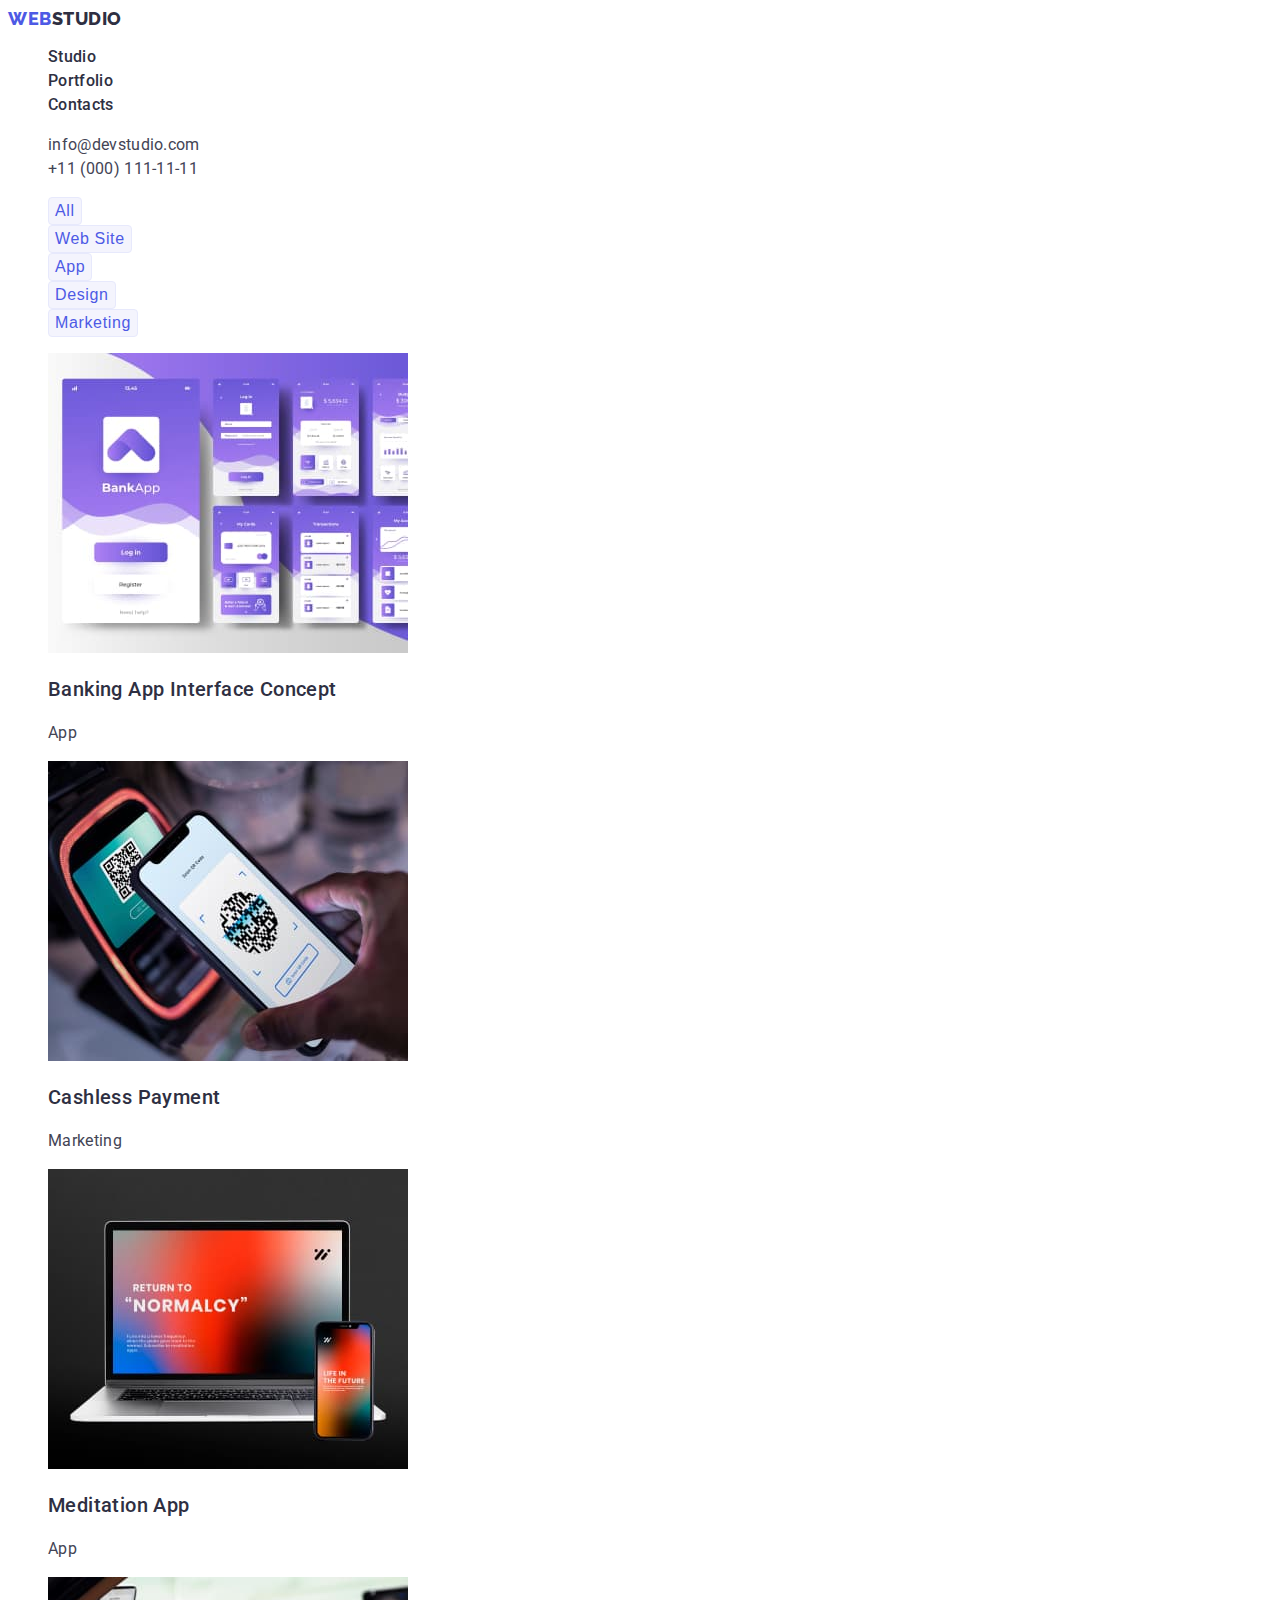
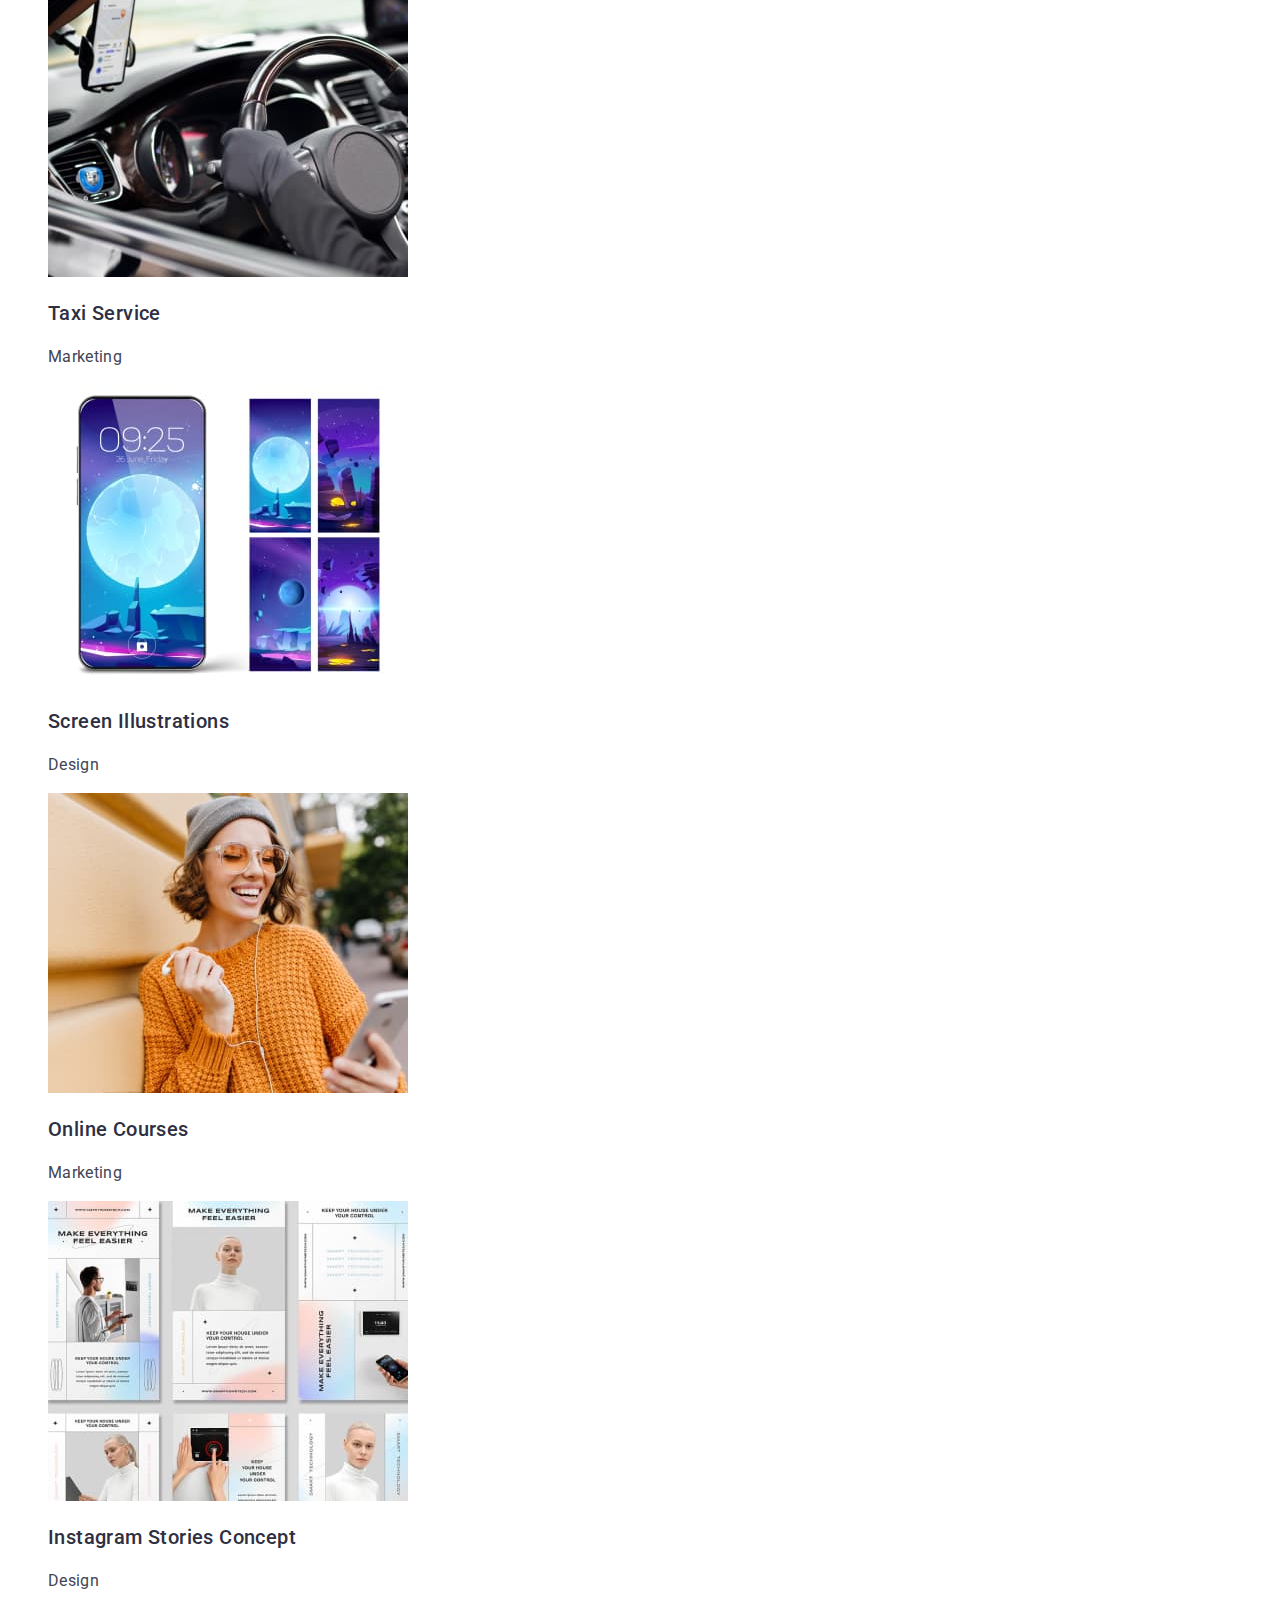
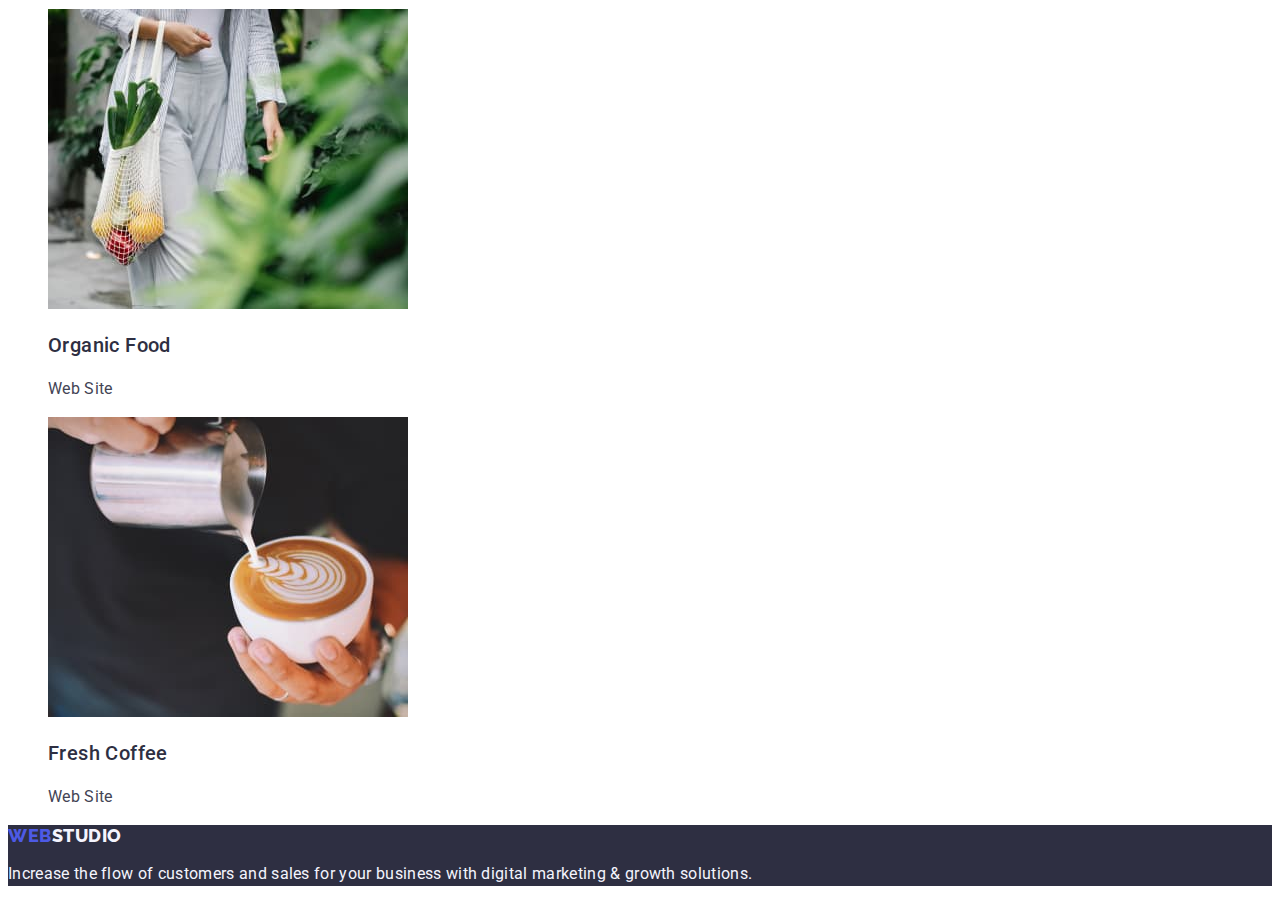
==== commit c7fe97a3: "third try" ====
--- a/portfolio.html
+++ b/portfolio.html
@@ -25,10 +25,10 @@
             <a class="link menu-link menu-link-item" href="./index.html">Studio</a>
           </li>
           <li>
-            <a class="link menu-link" href="./portfolio.html">Portfolio</a>
+            <a class="link menu-link menu-link-item" href="./portfolio.html">Portfolio</a>
           </li>
           <li>
-            <a class="link menu-link" href="">Contacts</a>
+            <a class="link menu-link menu-link-item" href="">Contacts</a>
           </li>
         </ul>
       </nav>
@@ -41,8 +41,10 @@
     </header>
     <main>
       <!-- main section -->
-      <!-- navigation buttons -->
-      <nav>
+      <!-- portfolio section -->
+      <section>
+        <h1 hidden>Portfolio</h1>
+
         <ul class="list">
           <li><button class="menu-btn" type="button">All</button></li>
           <li><button class="menu-btn" type="button">Web Site</button></li>
@@ -50,10 +52,7 @@
           <li><button class="menu-btn" type="button">Design</button></li>
           <li><button class="menu-btn" type="button">Marketing</button></li>
         </ul>
-      </nav>
 
-      <!-- portfolio section -->
-      <section>
         <ul class="list">
           <li
             ><img src="./images/portfolio/banking-app.jpeg" alt="Banking app" /><h3
--- a/css/styles.css
+++ b/css/styles.css
@@ -18,6 +18,11 @@
   font-style: normal;
 }
 
+.adress:hover,
+.adress:focus {
+  color: #404bbf;
+}
+
 .link {
   text-decoration: none;
 }
@@ -36,22 +41,22 @@
 
 .header-logo {
   color: var(--iris);
-  font-family: Raleway;
+  font-family: 'Raleway', sans-serif;
   font-size: 18px;
   font-style: normal;
   font-weight: 800;
-  line-height: 1.16; /* 116.667% */
+  line-height: 1.17; /* 116.667% */
   letter-spacing: 0.54px;
   text-transform: uppercase;
 }
 
 .header-logo-color {
   color: var(--navyblue, #2e2f42);
-  font-family: Raleway;
+  font-family: 'Raleway', sans-serif;
   font-size: 18px;
   font-style: normal;
   font-weight: 800;
-  line-height: 1.16; /* 116.667% */
+  line-height: 1.17; /* 116.667% */
   letter-spacing: 0.54px;
   text-transform: uppercase;
 }
@@ -200,22 +205,22 @@
 
 .footer-logo {
   color: var(--iris, #4d5ae5);
-  font-family: Raleway;
+  font-family: 'Raleway', sans-serif;
   font-size: 18px;
   font-style: normal;
   font-weight: 800;
-  line-height: 1.16; /* 116.667% */
+  line-height: 1.17; /* 116.667% */
   letter-spacing: 0.54px;
   text-transform: uppercase;
 }
 
 .footer-logo-color {
   color: var(--cloud, #f4f4fd);
-  font-family: Raleway;
+  font-family: 'Raleway', sans-serif;
   font-size: 18px;
   font-style: normal;
   font-weight: 800;
-  line-height: 1.16; /* 116.667% */
+  line-height: 1.17; /* 116.667% */
   letter-spacing: 0.54px;
   text-transform: uppercase;
 }
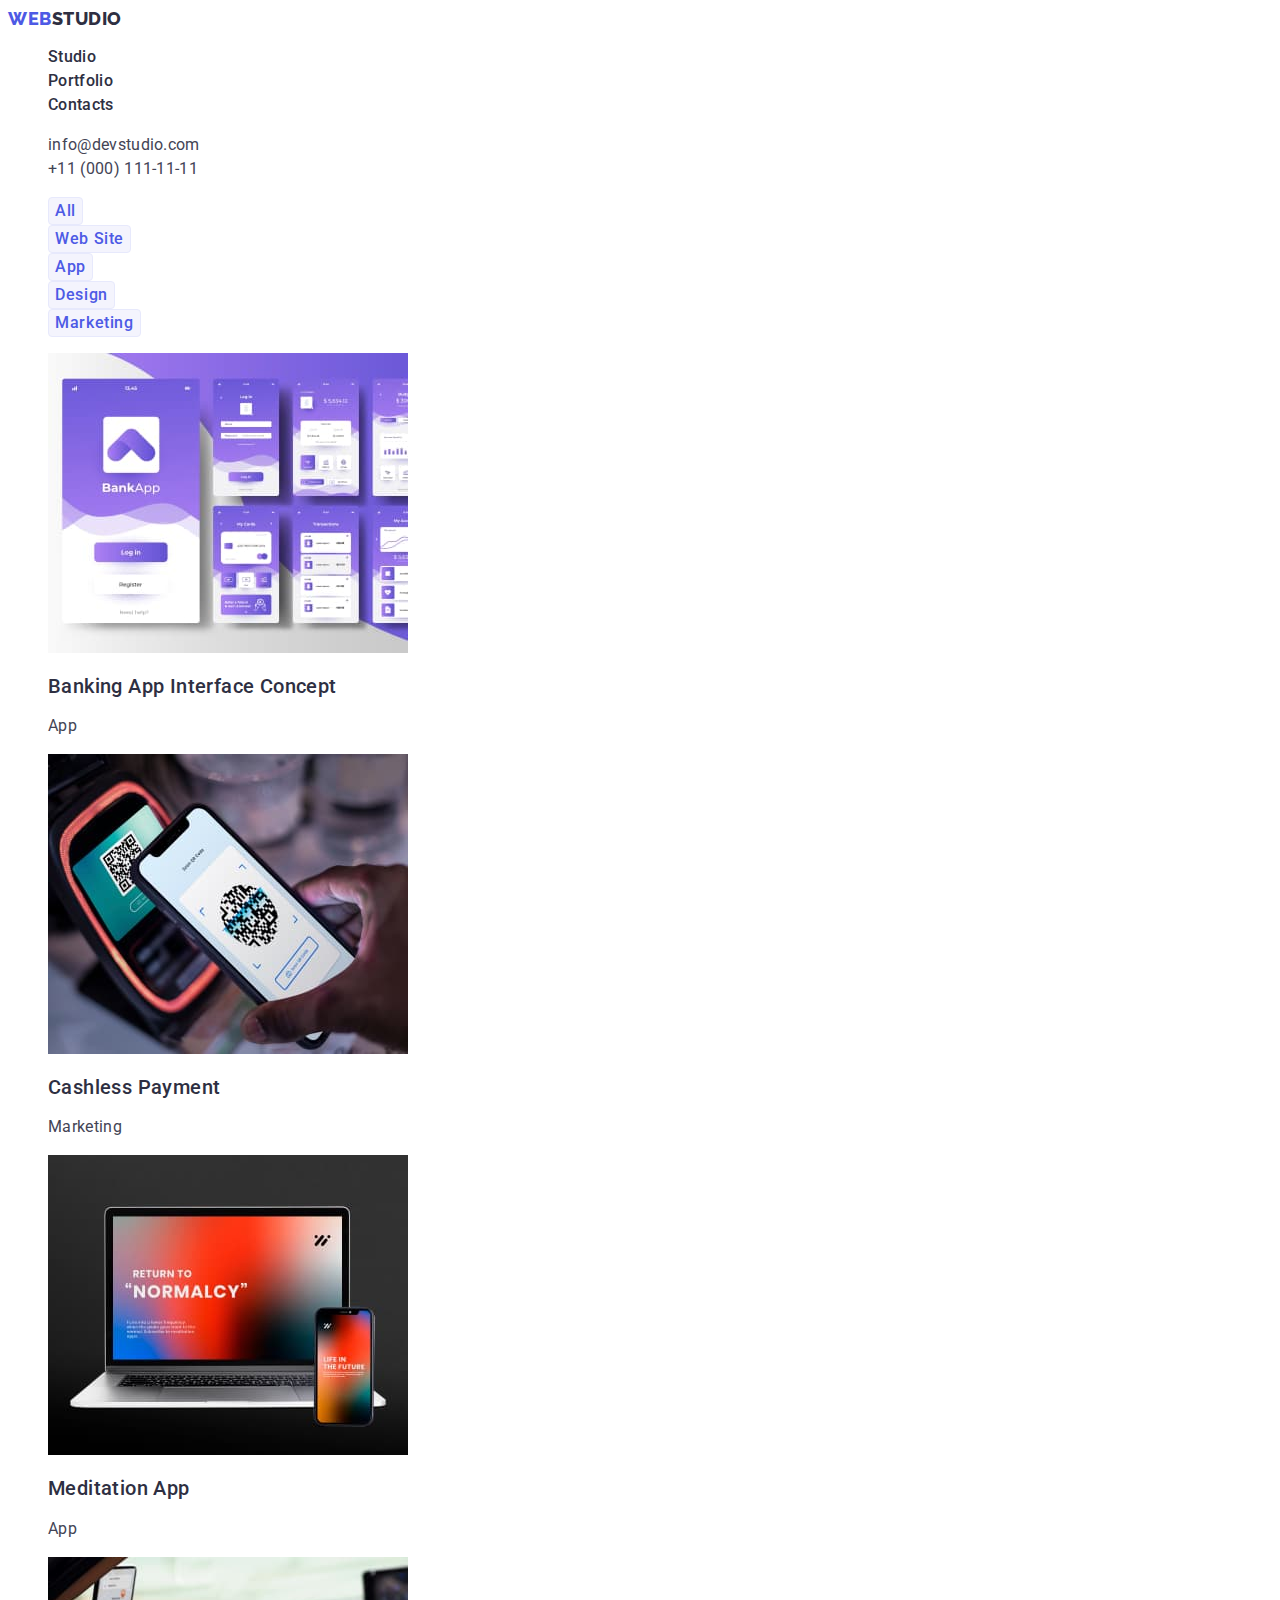
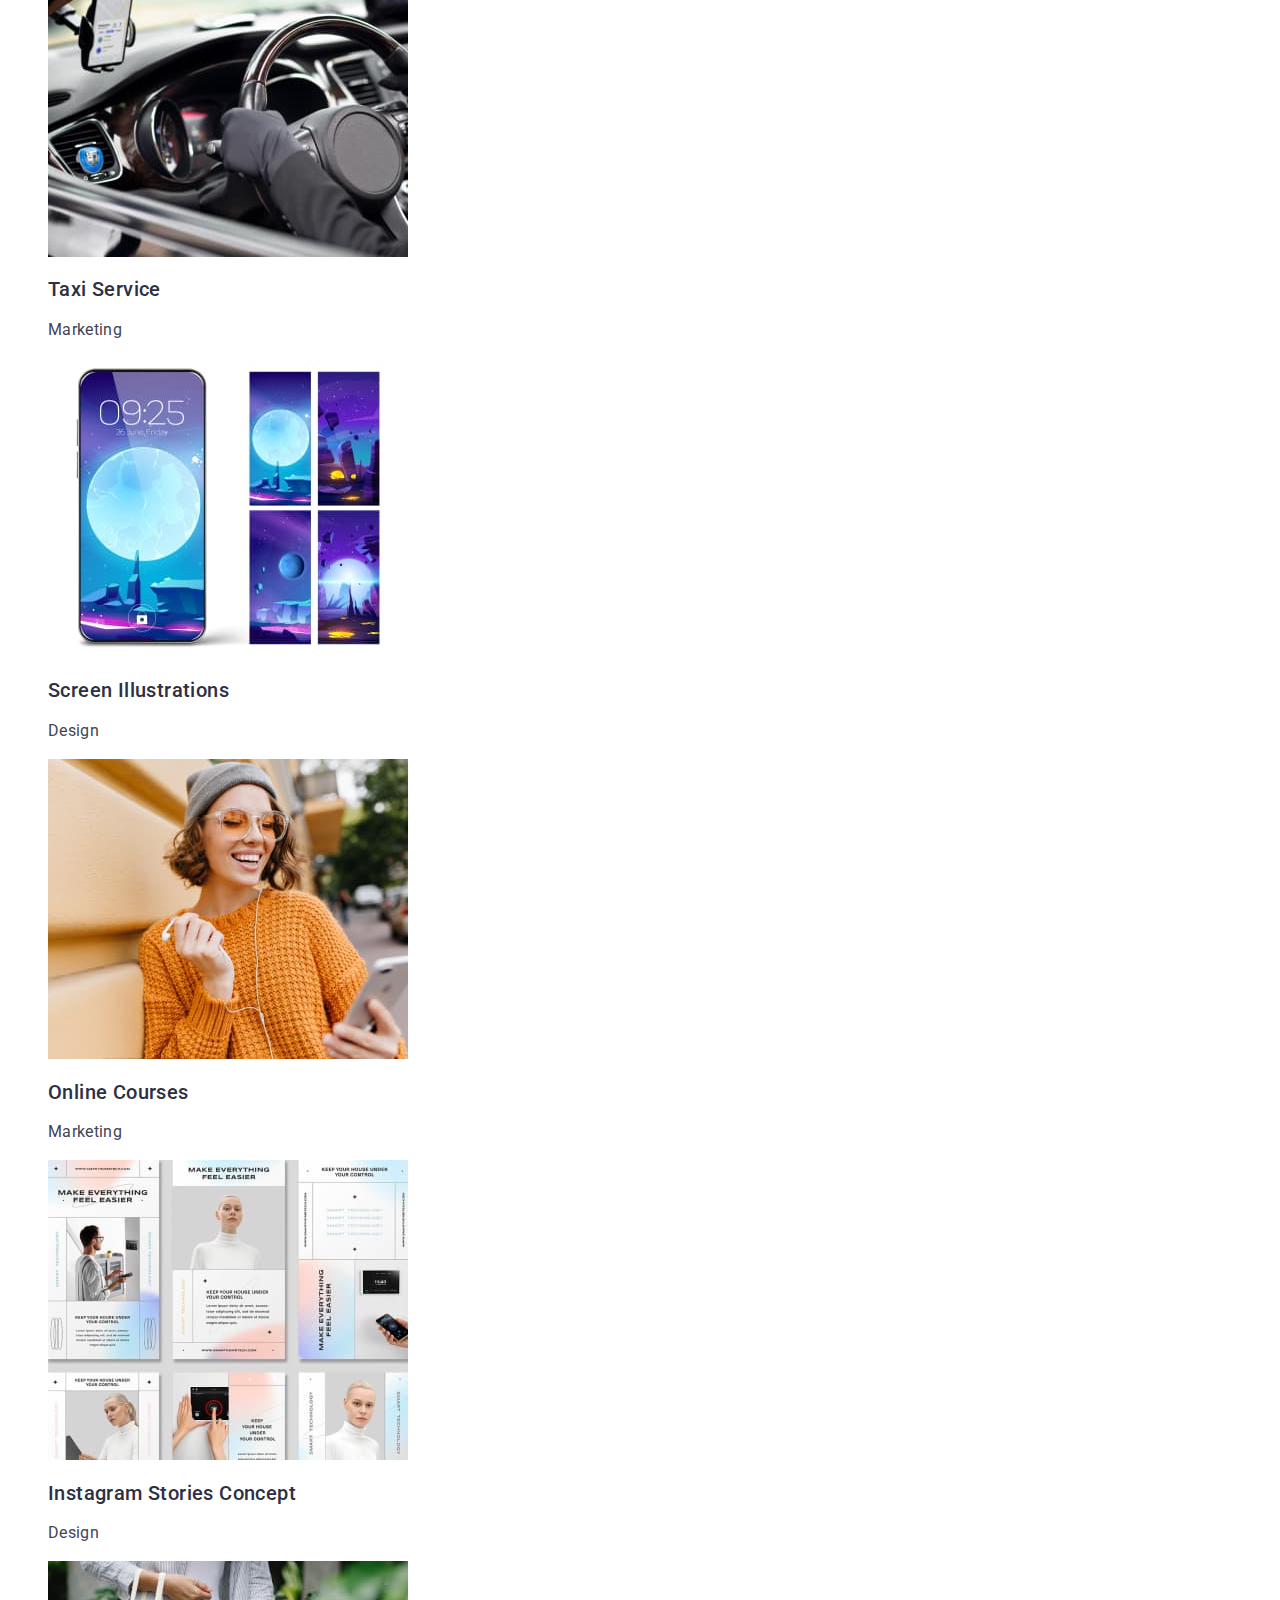
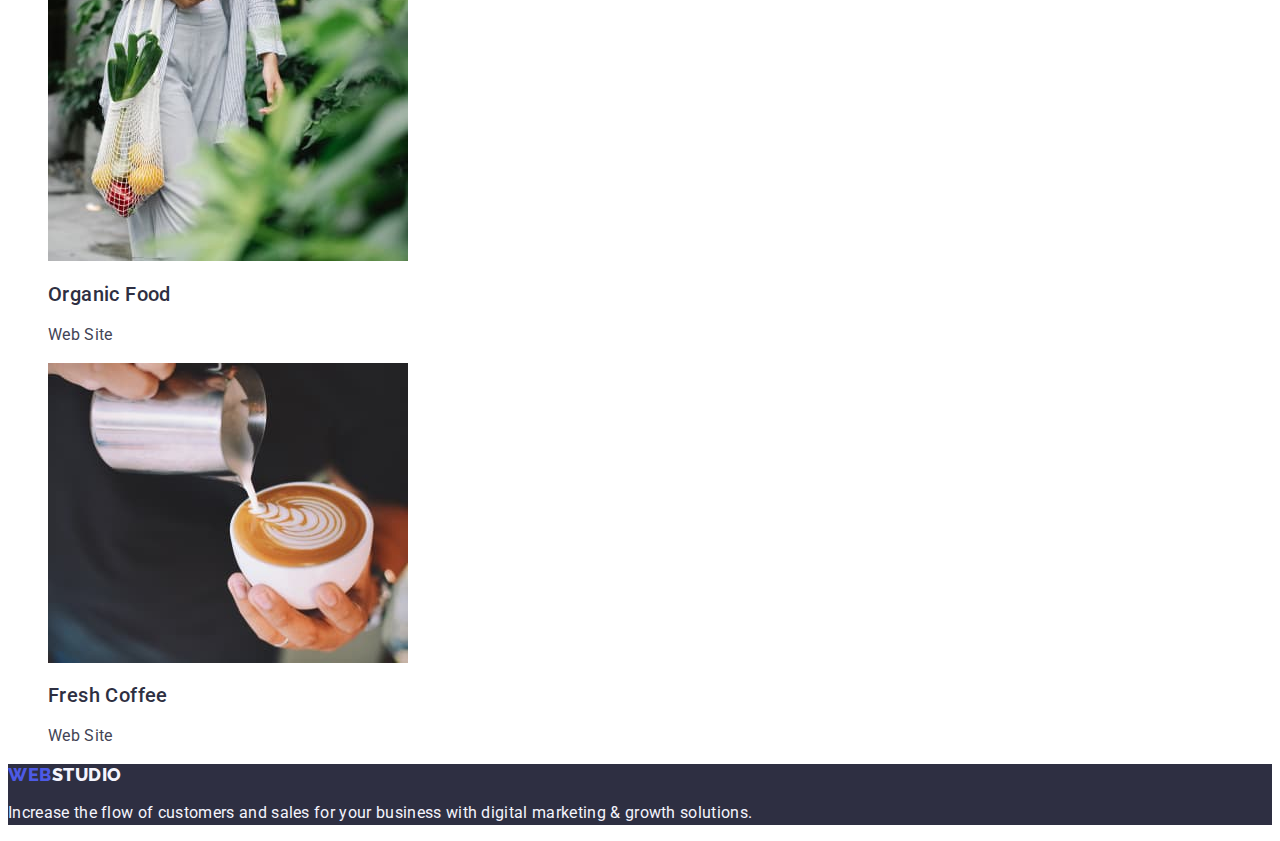
==== commit ee87b1ed: "forth attempt" ====
--- a/portfolio.html
+++ b/portfolio.html
@@ -55,67 +55,102 @@
 
         <ul class="list">
           <li
-            ><img src="./images/portfolio/banking-app.jpeg" alt="Banking app" /><h3
-              class="portfolio-title"
-              >Banking App Interface Concept</h3
+            ><a class="link" href=""
+              ><img
+                src="./images/portfolio/banking-app.jpeg"
+                alt="Banking app"
+                width="360"
+                height="300"
+              /><h2 class="portfolio-title">Banking App Interface Concept</h2>
+              <p class="portfolio-text">App</p></a
             >
-            <p class="portfolio-text">App</p></li
+          </li>
+          <li
+            ><a class="link" href=""
+              ><img
+                src="./images/portfolio/cashless-payment.jpeg"
+                alt="Phone with qr code"
+                width="360"
+                height="300"
+              /><h2 class="portfolio-title">Cashless Payment</h2>
+              <p class="portfolio-text">Marketing</p></a
+            ></li
           >
           <li
-            ><img src="./images/portfolio/cashless-payment.jpeg" alt="Phone with qr code" /><h3
-              class="portfolio-title"
-              >Cashless Payment</h3
-            >
-            <p class="portfolio-text">Marketing</p></li
+            ><a class="link" href=""
+              ><img
+                src="./images/portfolio/meditationapp.jpeg"
+                alt="Macbook and iphone"
+                width="360"
+                height="300"
+              /><h2 class="portfolio-title">Meditation App</h2> <p class="portfolio-text">App</p></a
+            ></li
           >
           <li
-            ><img src="./images/portfolio/meditationapp.jpeg" alt="Macbook and iphone" /><h3
-              class="portfolio-title"
-              >Meditation App</h3
-            >
-            <p class="portfolio-text">App</p></li
+            ><a class="link" href=""
+              ><img
+                src="./images/portfolio/taxi-service.jpeg"
+                alt="Taxi driver"
+                width="360"
+                height="300"
+              /><h2 class="portfolio-title">Taxi Service</h2>
+              <p class="portfolio-text">Marketing</p></a
+            ></li
           >
           <li
-            ><img src="./images/portfolio/taxi-service.jpeg" alt="Taxi driver" /><h3
-              class="portfolio-title"
-              >Taxi Service</h3
-            >
-            <p class="portfolio-text">Marketing</p></li
+            ><a class="link" href=""
+              ><img
+                src="./images/portfolio/screen-illustrations.jpeg"
+                alt="Iphone screen"
+                width="360"
+                height="300"
+              /><h2 class="portfolio-title">Screen Illustrations</h2>
+              <p class="portfolio-text">Design</p></a
+            ></li
           >
           <li
-            ><img src="./images/portfolio/screen-illustrations.jpeg" alt="Iphone screen" /><h3
-              class="portfolio-title"
-              >Screen Illustrations</h3
-            >
-            <p class="portfolio-text">Design</p></li
+            ><a class="link" href=""
+              ><img
+                src="./images/portfolio/online-courses.jpeg"
+                alt="Smiling girl"
+                width="360"
+                height="300"
+              /><h2 class="portfolio-title">Online Courses</h2>
+              <p class="portfolio-text">Marketing</p></a
+            ></li
           >
           <li
-            ><img src="./images/portfolio/online-courses.jpeg" alt="Smiling girl" /><h3
-              class="portfolio-title"
-              >Online Courses</h3
-            >
-            <p class="portfolio-text">Marketing</p></li
+            ><a class="link" href=""
+              ><img
+                src="./images/portfolio/instagramstories.jpeg"
+                alt="Instagram stories"
+                width="360"
+                height="300"
+              /><h2 class="portfolio-title">Instagram Stories Concept</h2>
+              <p class="portfolio-text">Design</p></a
+            ></li
           >
           <li
-            ><img src="./images/portfolio/instagramstories.jpeg" alt="Instagram stories" /><h3
-              class="portfolio-title"
-              >Instagram Stories Concept</h3
-            >
-            <p class="portfolio-text">Design</p></li
+            ><a class="link" href=""
+              ><img
+                src="./images/portfolio/organicfood.jpeg"
+                alt="Woman with organic food"
+                width="360"
+                height="300"
+              /><h2 class="portfolio-title">Organic Food</h2>
+              <p class="portfolio-text">Web Site</p></a
+            ></li
           >
           <li
-            ><img src="./images/portfolio/organicfood.jpeg" alt="Woman with organic food" /><h3
-              class="portfolio-title"
-              >Organic Food</h3
-            >
-            <p class="portfolio-text">Web Site</p></li
-          >
-          <li
-            ><img src="./images/portfolio/fresh-coffee.jpeg" alt="Fresh coffee" /><h3
-              class="portfolio-title"
-              >Fresh Coffee</h3
-            >
-            <p class="portfolio-text">Web Site</p></li
+            ><a class="link" href=""
+              ><img
+                src="./images/portfolio/fresh-coffee.jpeg"
+                alt="Fresh coffee"
+                width="360"
+                height="300"
+              /><h2 class="portfolio-title">Fresh Coffee</h2>
+              <p class="portfolio-text">Web Site</p></a
+            ></li
           >
         </ul>
       </section>
--- a/css/styles.css
+++ b/css/styles.css
@@ -255,6 +255,7 @@
 
 .menu-btn {
   color: var(--iris, #4d5ae5);
+  font-family: 'Roboto', sans-serif;
   text-align: center;
   font-size: 16px;
   font-style: normal;
@@ -264,6 +265,12 @@
   border-radius: 4px;
   border: 1px solid var(--cornflower, #e7e9fc);
   background: var(--cloud, #f4f4fd);
+}
+
+.menu-btn:hover,
+.menu-btn:focus {
+  color: #ffffff;
+  background-color: #404bbf;
 }
 
 .menu-btn:active {
